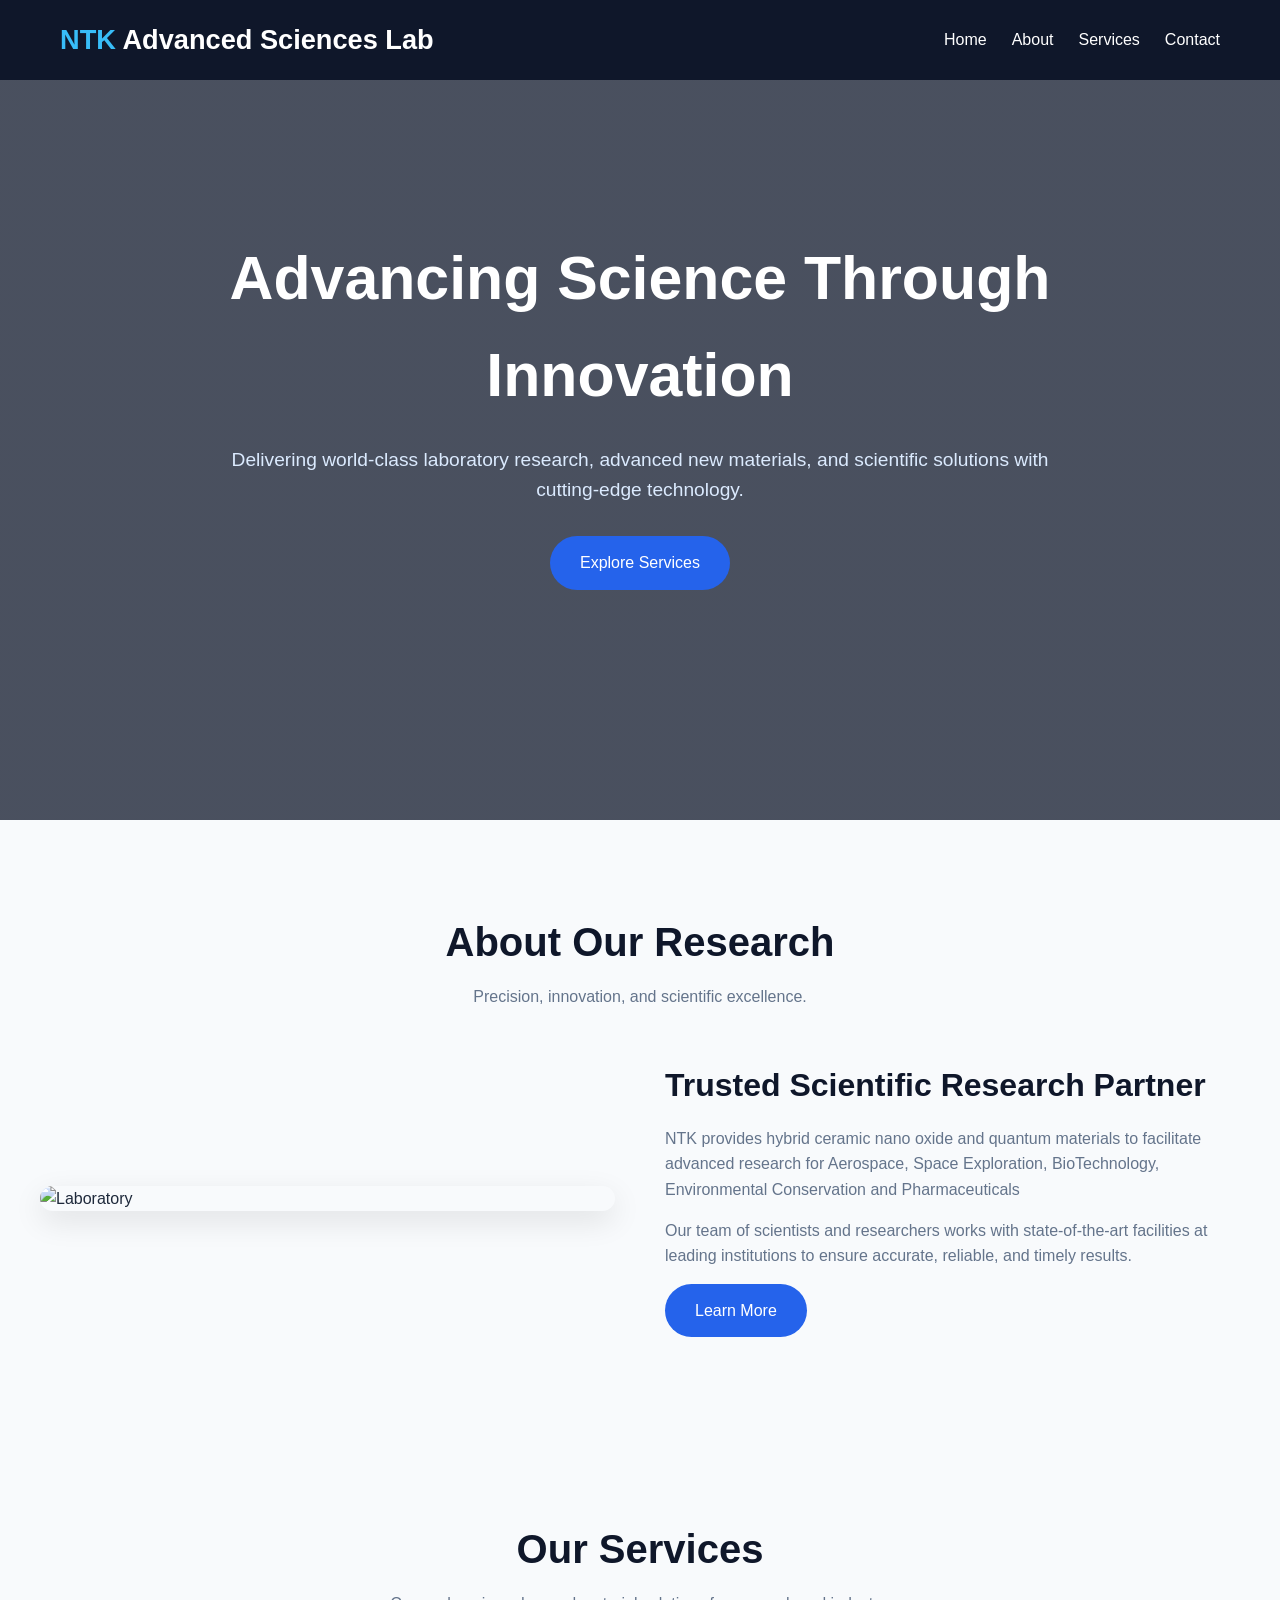
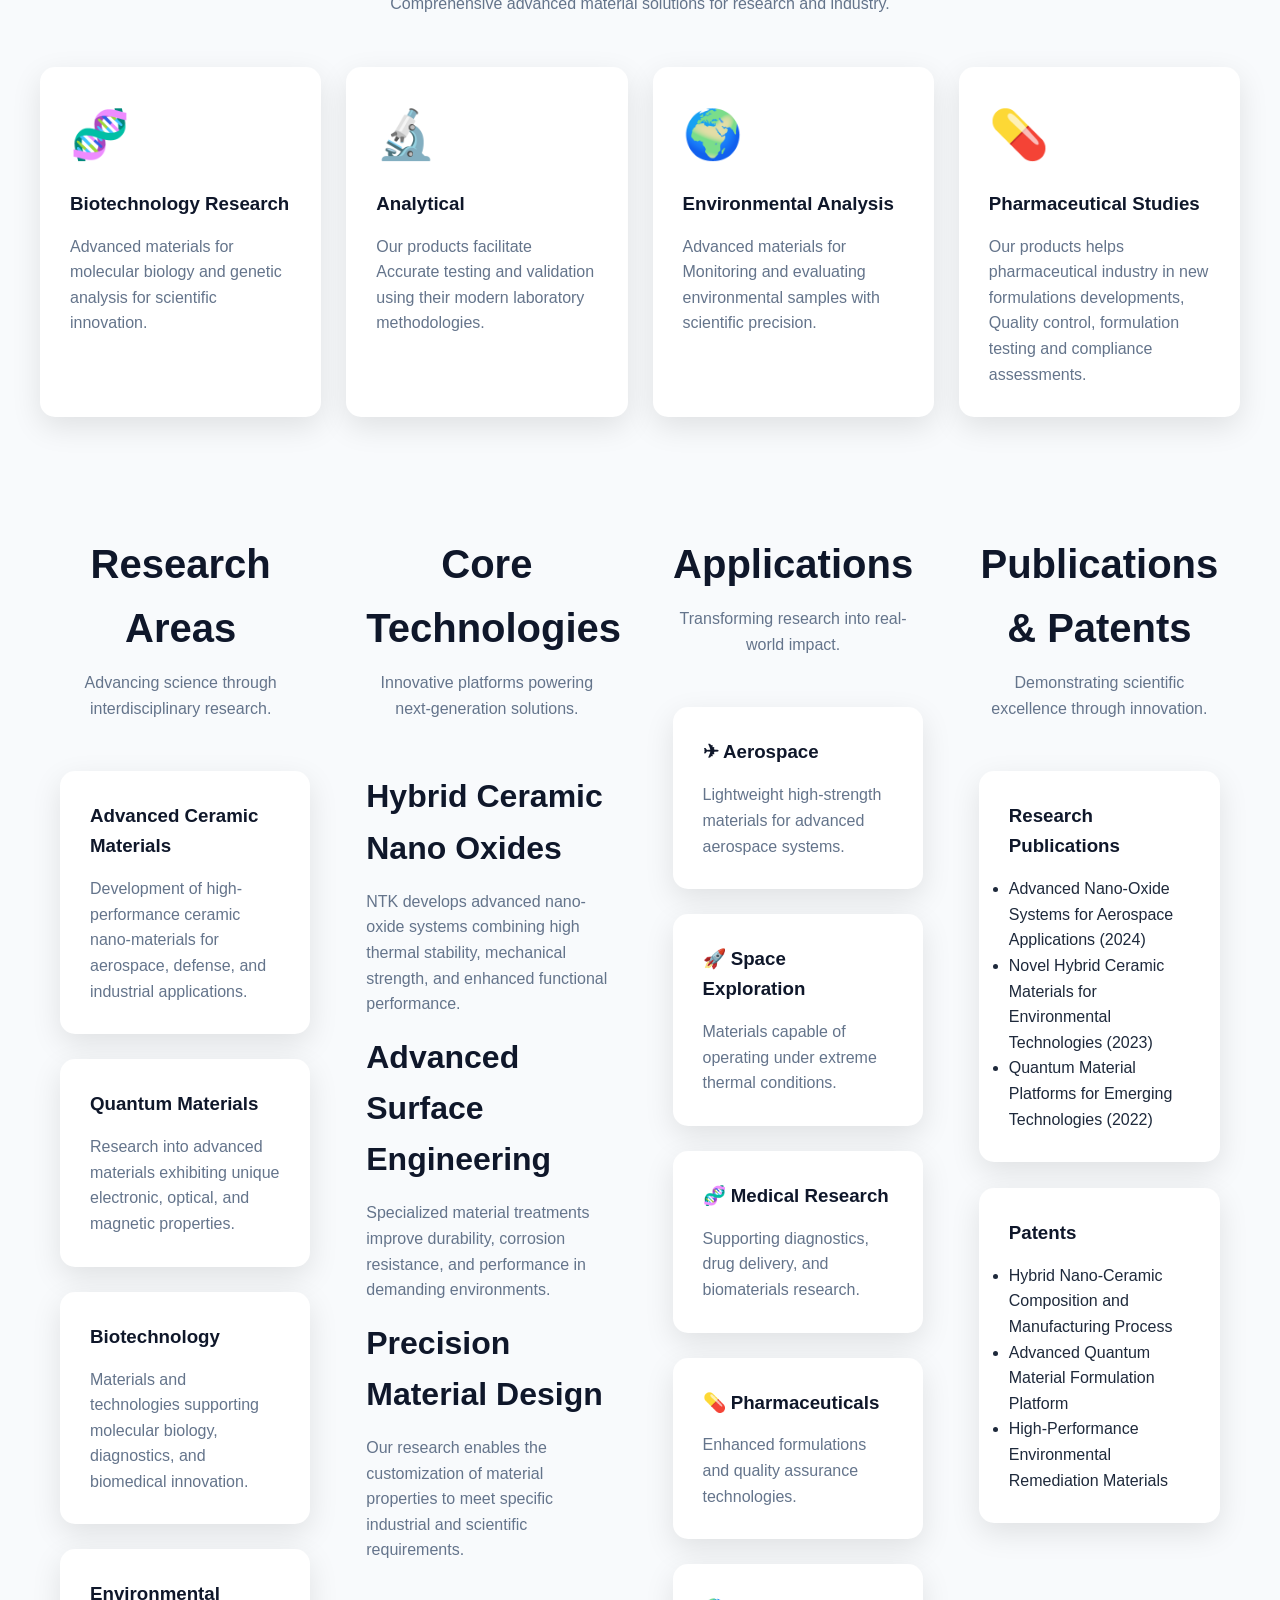
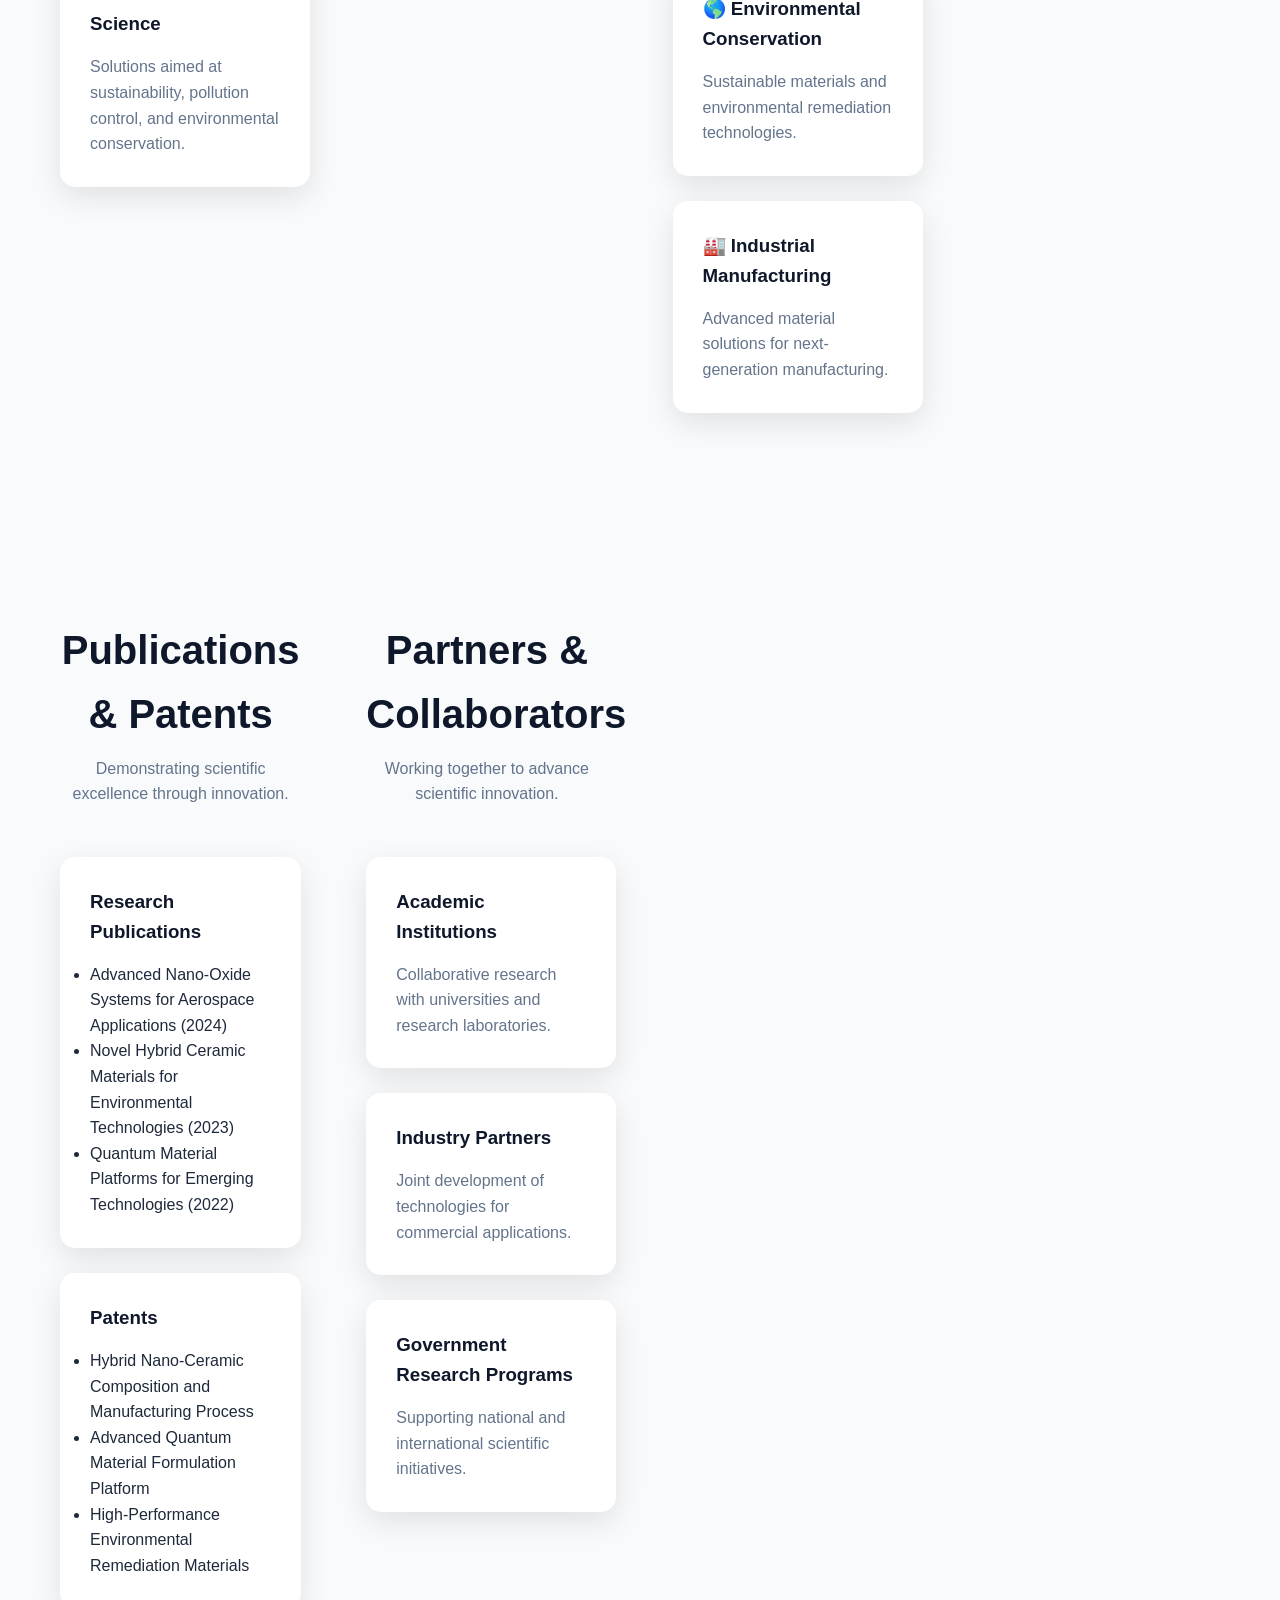
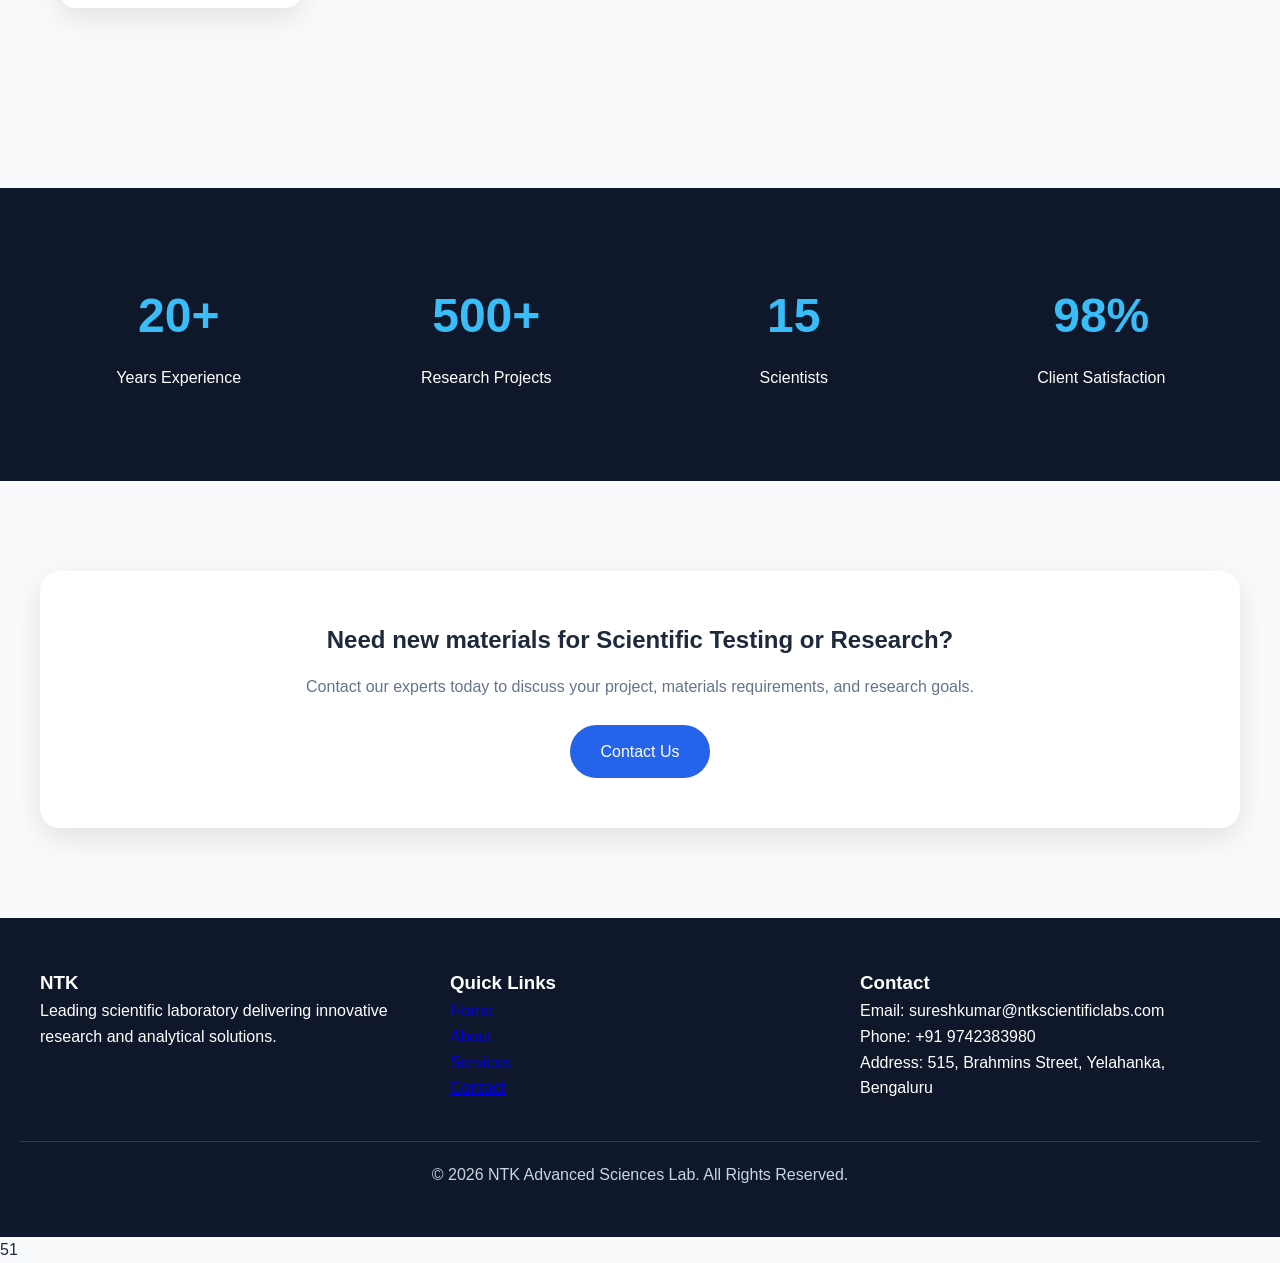
==== index.html @ b1dc6629 "Update index.html add new topics" ====
<!DOCTYPE html>
<html lang="en">
<head>
<meta charset="UTF-8">
<meta name="viewport" content="width=device-width, initial-scale=1.0">
<title>NTK Advanced Sciences Lab </title>

<style>
:root{
    --primary:#0f172a;
    --secondary:#2563eb;
    --accent:#38bdf8;
    --light:#f8fafc;
    --gray:#64748b;
    --white:#ffffff;
    --shadow:0 10px 30px rgba(0,0,0,0.1);
}

*{
    margin:0;
    padding:0;
    box-sizing:border-box;
    font-family:Segoe UI, Tahoma, Geneva, Verdana, sans-serif;
}

body{
    background:var(--light);
    color:#1e293b;
    line-height:1.6;
}

/* =========================
   HEADER
========================= */

.header{
    background:var(--primary);
    position:fixed;
    width:100%;
    top:0;
    z-index:1000;
}

.navbar{
    max-width:1200px;
    margin:auto;
    display:flex;
    justify-content:space-between;
    align-items:center;
    padding:18px 20px;
}

.logo{
    color:white;
    font-size:1.7rem;
    font-weight:bold;
}

.logo span{
    color:var(--accent);
}

.nav-links{
    display:flex;
    list-style:none;
    margin:0;
    padding:0;
}
    
.nav-links li{
    margin-left:25px;
}

.nav-links a{
    color:white;
    text-decoration:none;
    transition:0.3s;
}

.nav-links a:hover{
    color:var(--accent);
}

.menu-btn{
    display:none;
    color:white;
    font-size:1.8rem;
    cursor:pointer;
}


/* =========================
   HERO
========================= */
.hero{
    min-height:calc(100vh - 80px);
    background:
        linear-gradient(rgba(15,23,42,0.75),
        rgba(15,23,42,0.75)),
        url('https://images.unsplash.com/photo-1532187643603-ba119ca4109e?auto=format&fit=crop&w=1400&q=80');
    background-size:cover;
    background-position:center;
    display:flex;
    align-items:center;
    justify-content:center;
    text-align:center;
    color:white;
    padding:20px;
}
   
.hero-content{
    max-width:850px;
}

.hero h1{
    font-size:3.8rem;
    margin-bottom:20px;
}

.hero p{
    font-size:1.2rem;
    margin-bottom:30px;
    color:#dbeafe;
}

.btn{
    display:inline-block;
    background:var(--secondary);
    color:white;
    padding:14px 30px;
    border-radius:50px;
    text-decoration:none;
    transition:0.3s;
}

.btn:hover{
    background:var(--accent);
    transform:translateY(-2px);
}

/* =========================
   SECTIONS
========================= */
section{
    padding:90px 20px;
}

.container{
    max-width:1200px;
    margin:auto;
}

.section-title{
    text-align:center;
    margin-bottom:50px;
}

.section-title h2{
    font-size:2.5rem;
    color:var(--primary);
}

.section-title p{
    color:var(--gray);
    margin-top:10px;
}

    
/* =========================
   ABOUT
========================= */
.about{
    display:grid;
    grid-template-columns:1fr 1fr;
    gap:50px;
    align-items:center;
}

.about img{
    width:100%;
    border-radius:15px;
    box-shadow:var(--shadow);
}

.about-text h3{
    color:var(--primary);
    margin-bottom:15px;
    font-size:2rem;
}

.about-text p{
    color:var(--gray);
    margin-bottom:15px;
}

/* =========================
   SERVICES
========================= */
.services-grid{
    display:grid;
    grid-template-columns:repeat(auto-fit,minmax(250px,1fr));
    gap:25px;
}

.service-card{
    background:white;
    padding:30px;
    border-radius:15px;
    box-shadow:var(--shadow);
    transition:0.3s;
}

.service-card:hover{
    transform:translateY(-10px);
}

.service-icon{
    font-size:3rem;
    margin-bottom:15px;
}

.service-card h3{
    margin-bottom:15px;
    color:var(--primary);
}

.service-card p{
    color:var(--gray);
}

/* =========================
   STATS
========================= */
.stats{
    background:var(--primary);
    color:white;
}

.stats-grid{
    display:grid;
    grid-template-columns:repeat(auto-fit,minmax(220px,1fr));
    gap:30px;
    text-align:center;
}

.stat h3{
    font-size:3rem;
    color:var(--accent);
}

.stat p{
    margin-top:10px;
}

/* =========================
   CTA
========================= */
.cta{
    text-align:center;
}

.cta-box{
    background:white;
    padding:50px;
    border-radius:20px;
    box-shadow:var(--shadow);
}

.cta h2{
    margin-bottom:15px;
}

.cta p{
    color:var(--gray);
    margin-bottom:25px;
}

/* =========================
   FOOTER
========================= */
footer{
    background:var(--primary);
    color:white;
    padding:50px 20px;
}

.footer-grid{
    max-width:1200px;
    margin:auto;
    display:grid;
    grid-template-columns:repeat(auto-fit,minmax(250px,1fr));
    gap:30px;
}

.footer h3{
    margin-bottom:15px;
}

.footer p,
.footer a{
    color:#cbd5e1;
    text-decoration:none;
}

.footer a:hover{
    color:white;
}

.copyright{
    text-align:center;
    margin-top:40px;
    border-top:1px solid rgba(255,255,255,0.15);
    padding-top:20px;
    color:#cbd5e1;
}

/* =========================
   RESPONSIVE
========================= */
@media(max-width:768px){

    .hero h1{
        font-size:2.5rem;
    }

    .about{
        grid-template-columns:1fr;
    }

    .nav-links{
        position:absolute;
        top:75px;
        right:-100%;
        width:250px;
        background:var(--primary);
        flex-direction:column;
        padding:20px;
        transition:0.4s;
    }

    .nav-links.active{
        right:0;
    }

    .nav-links li{
        margin:15px 0;
    }

    .menu-btn{
        display:block;
    }
}
</style>
</head>
<body>

<!-- HEADER -->
<header class="header">
    <nav class="navbar">
        <div class="logo"><span>NTK </span>Advanced Sciences Lab</div>

        <ul class="nav-links" id="navLinks">
            <li><a href="#">Home</a></li>
            <li><a href="#about">About</a></li>
            <li><a href="#services">Services</a></li>
            <li><a href="#contact">Contact</a></li>
        </ul>
        <div class="menu-btn" onclick="toggleMenu()">
            ☰
        </div>
    </nav>
</header>

<!-- HERO -->
<section class="hero">
    <div class="hero-content">
        <h1>Advancing Science Through Innovation</h1>
        <!-- below image commented for overlap
        <img src="https://images.unsplash.com/photo-1576086213369-97a306d36557?auto=format&fit=crop&w=1000&q=80" alt="Laboratory"> -->
        <p>
            Delivering world-class laboratory research,
            advanced new materials, and scientific solutions with cutting-edge technology.
        </p>
        <a href="#services" class="btn">Explore Services</a>
    </div>
</section>

<!-- ABOUT -->
<section id="about">
    <div class="container">
        <div class="section-title">
            <h2>About Our Research </h2>
            <p>Precision, innovation, and scientific excellence.</p>
        </div>

        <div class="about">
           
            <img src="https://images.unsplash.com/photo-1576086213369-97a306d36557?auto=format&fit=crop&w=1000&q=80" alt="Laboratory">
            <div class="about-text">
                <h3>Trusted Scientific Research Partner</h3>

                <p>
                    NTK provides hybrid ceramic nano oxide and quantum materials to facilitate advanced research
                    for Aerospace, Space Exploration, BioTechnology, Environmental Conservation and Pharmaceuticals
                </p>

                <p>
                    Our team of scientists and researchers works with
                    state-of-the-art facilities at leading institutions to ensure accurate,
                    reliable, and timely results.
                </p>

                <a href="about.html" class="btn">Learn More</a>
            </div>
        </div>
    </div>
</section>

<!-- SERVICES -->
<section id="services">
    <div class="container">

        <div class="section-title">
            <h2>Our Services</h2>
            <p>Comprehensive advanced material solutions for research and industry.</p>
        </div>

        <div class="services-grid">

            <div class="service-card">
                <div class="service-icon">🧬</div>
                <h3>Biotechnology Research</h3>
                <p>
                    Advanced materials for molecular biology and genetic analysis
                    for scientific innovation.
                </p>
            </div>

            <div class="service-card">
                <div class="service-icon">🔬</div>
                <h3>Analytical </h3>
                <p>
                    Our products facilitate Accurate testing and validation using
                    their modern laboratory methodologies.
                </p>
            </div>

            <div class="service-card">
                <div class="service-icon">🌍</div>
                <h3>Environmental Analysis</h3>
                <p>
                    Advanced materials for Monitoring and evaluating environmental
                    samples with scientific precision.
                </p>
            </div>

            <div class="service-card">
                <div class="service-icon">💊</div>
                <h3>Pharmaceutical Studies</h3>
                <p>
                    Our products helps pharmaceutical industry in new formulations developments, 
                    Quality control, formulation testing and compliance assessments.
                </p>
            </div>
<!-- code added below -->
<section id="research">

<div class="container">

<div class="section-title">
<h2>Research Areas</h2>
<p>Advancing science through interdisciplinary research.</p>
</div>

<div class="services-grid">

<div class="service-card">
<h3>Advanced Ceramic Materials</h3>
<p>
Development of high-performance ceramic nano-materials
for aerospace, defense, and industrial applications.
</p>
</div>

<div class="service-card">
<h3>Quantum Materials</h3>
<p>
Research into advanced materials exhibiting unique
electronic, optical, and magnetic properties.
</p>
</div>

<div class="service-card">
<h3>Biotechnology</h3>
<p>
Materials and technologies supporting molecular
biology, diagnostics, and biomedical innovation.
</p>
</div>

<div class="service-card">
<h3>Environmental Science</h3>
<p>
Solutions aimed at sustainability, pollution
control, and environmental conservation.
</p>
</div>

</div>

</div>
</section>

          
          <section id="technology">

<div class="container">

<div class="section-title">
<h2>Core Technologies</h2>
<p>Innovative platforms powering next-generation solutions.</p>
</div>

<div class="about-text">

<h3>Hybrid Ceramic Nano Oxides</h3>

<p>
NTK develops advanced nano-oxide systems combining
high thermal stability, mechanical strength,
and enhanced functional performance.
</p>

<h3>Advanced Surface Engineering</h3>

<p>
Specialized material treatments improve
durability, corrosion resistance, and
performance in demanding environments.
</p>

<h3>Precision Material Design</h3>

<p>
Our research enables the customization of
material properties to meet specific
industrial and scientific requirements.
</p>

</div>

</div>
</section>
<section id="applications">

<div class="container">

<div class="section-title">
<h2>Applications</h2>
<p>Transforming research into real-world impact.</p>
</div>

<div class="services-grid">

<div class="service-card">
<h3>✈ Aerospace</h3>
<p>
Lightweight high-strength materials
for advanced aerospace systems.
</p>
</div>

<div class="service-card">
<h3>🚀 Space Exploration</h3>
<p>
Materials capable of operating
under extreme thermal conditions.
</p>
</div>

<div class="service-card">
<h3>🧬 Medical Research</h3>
<p>
Supporting diagnostics,
drug delivery, and biomaterials research.
</p>
</div>

<div class="service-card">
<h3>💊 Pharmaceuticals</h3>
<p>
Enhanced formulations and
quality assurance technologies.
</p>
</div>

<div class="service-card">
<h3>🌎 Environmental Conservation</h3>
<p>
Sustainable materials and
environmental remediation technologies.
</p>
</div>

<div class="service-card">
<h3>🏭 Industrial Manufacturing</h3>
<p>
Advanced material solutions
for next-generation manufacturing.
</p>
</div>

</div>

</div>
</section>
  <section id="publications">

<div class="container">

<div class="section-title">
<h2>Publications & Patents</h2>
<p>Demonstrating scientific excellence through innovation.</p>
</div>

<div class="service-card">

<h3>Research Publications</h3>

<ul>
<li>Advanced Nano-Oxide Systems for Aerospace Applications (2024)</li>
<li>Novel Hybrid Ceramic Materials for Environmental Technologies (2023)</li>
<li>Quantum Material Platforms for Emerging Technologies (2022)</li>
</ul>

</div>

<br>

<div class="service-card">

<h3>Patents</h3>

<ul>
<li>Hybrid Nano-Ceramic Composition and Manufacturing Process</li>
<li>Advanced Quantum Material Formulation Platform</li>
<li>High-Performance Environmental Remediation Materials</li>
</ul>

</div>

</div>

</section>  

            <section id="publications">

<div class="container">

<div class="section-title">
<h2>Publications & Patents</h2>
<p>Demonstrating scientific excellence through innovation.</p>
</div>

<div class="service-card">

<h3>Research Publications</h3>

<ul>
<li>Advanced Nano-Oxide Systems for Aerospace Applications (2024)</li>
<li>Novel Hybrid Ceramic Materials for Environmental Technologies (2023)</li>
<li>Quantum Material Platforms for Emerging Technologies (2022)</li>
</ul>

</div>

<br>

<div class="service-card">

<h3>Patents</h3>

<ul>
<li>Hybrid Nano-Ceramic Composition and Manufacturing Process</li>
<li>Advanced Quantum Material Formulation Platform</li>
<li>High-Performance Environmental Remediation Materials</li>
</ul>

</div>

</div>

</section>

 <section id="partners">

<div class="container">

<div class="section-title">
<h2>Partners & Collaborators</h2>
<p>Working together to advance scientific innovation.</p>
</div>

<div class="services-grid">

<div class="service-card">
<h3>Academic Institutions</h3>
<p>
Collaborative research with universities
and research laboratories.
</p>
</div>

<div class="service-card">
<h3>Industry Partners</h3>
<p>
Joint development of technologies
for commercial applications.
</p>
</div>

<div class="service-card">
<h3>Government Research Programs</h3>
<p>
Supporting national and international
scientific initiatives.
</p>
</div>

</div>

</div>
</section>           
            <!-- code added above -->
        </div>
    </div>
</section>

<!-- STATS -->
<section class="stats">
    <div class="container">
        <div class="stats-grid">

            <div class="stat">
                <h3>20+</h3>
                <p>Years Experience</p>
            </div>

            <div class="stat">
                <h3>500+</h3>
                <p>Research Projects</p>
            </div>

            <div class="stat">
                <h3>15</h3>
                <p>Scientists</p>
            </div>

            <div class="stat">
                <h3>98%</h3>
                <p>Client Satisfaction</p>
            </div>

        </div>
    </div>
</section>

<!-- CONTACT CTA -->
<section id="contact" class="cta">
    <div class="container">
        <div class="cta-box">
            <h2>Need new materials for Scientific Testing or Research?</h2>

            <p>
                Contact our experts today to discuss your project,
                materials requirements, and research goals.
            </p>

            <a href="mailto:sureshkumar@ntkscientificlabs.com" class="btn">
                Contact Us
            </a>
        </div>
    </div>
</section>

<!-- FOOTER -->
<footer>
    <div class="footer-grid">

        <div>
            <h3>NTK</h3>
            <p>
                Leading scientific laboratory delivering
                innovative research and analytical solutions.
            </p>
        </div>

        <div>
            <h3>Quick Links</h3>
            <p><a href="#">Home</a></p>
            <p><a href="#about">About</a></p>
            <p><a href="#services">Services</a></p>
            <p><a href="#contact">Contact</a></p>
        </div>

        <div>
            <h3>Contact</h3>
            <p>Email: sureshkumar@ntkscientificlabs.com</p>
            <p>Phone: +91 9742383980</p>
            <p>Address: 515, Brahmins Street, Yelahanka, Bengaluru</p>
        </div>

    </div>

    <div class="copyright">
        © 2026 NTK Advanced Sciences Lab. All Rights Reserved.
    </div>
</footer>

<script>
function toggleMenu() {
    document.getElementById("navLinks").classList.toggle("active");
}

});
</script>

</body>
</html>

51
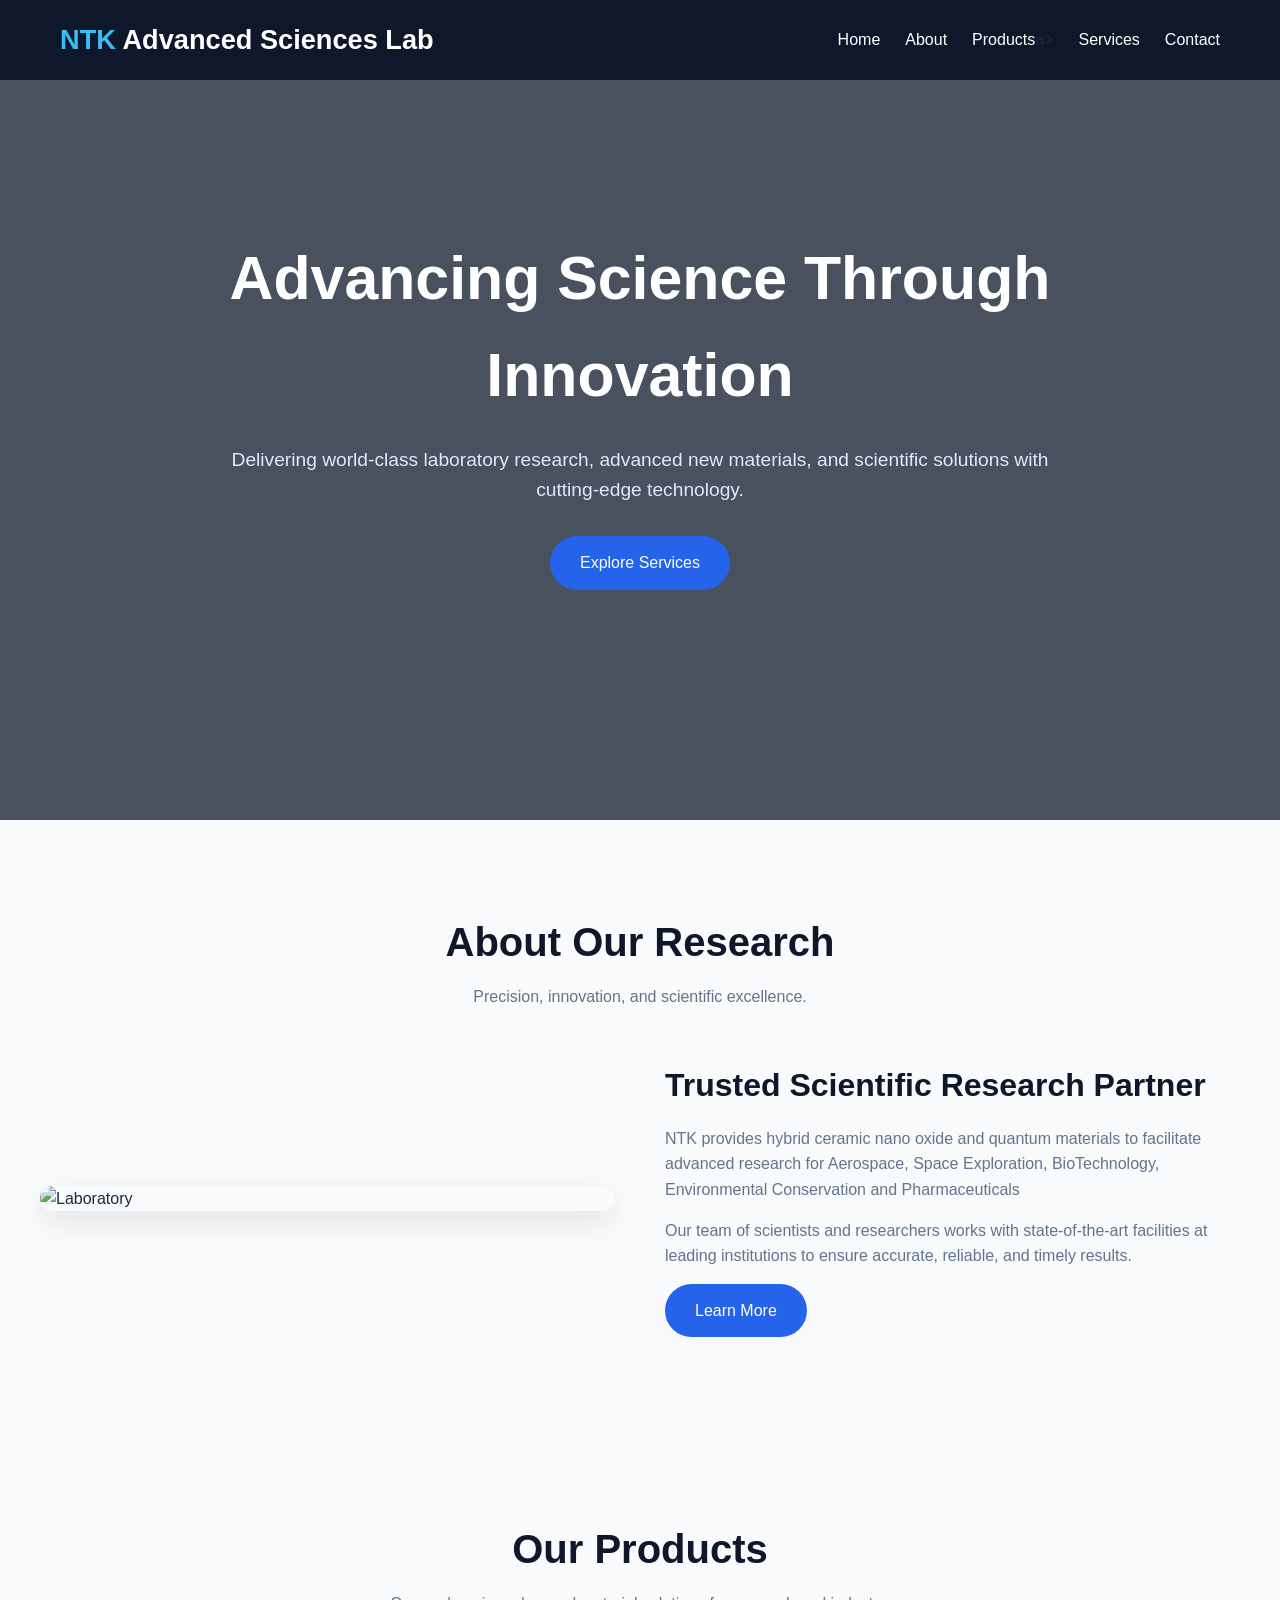
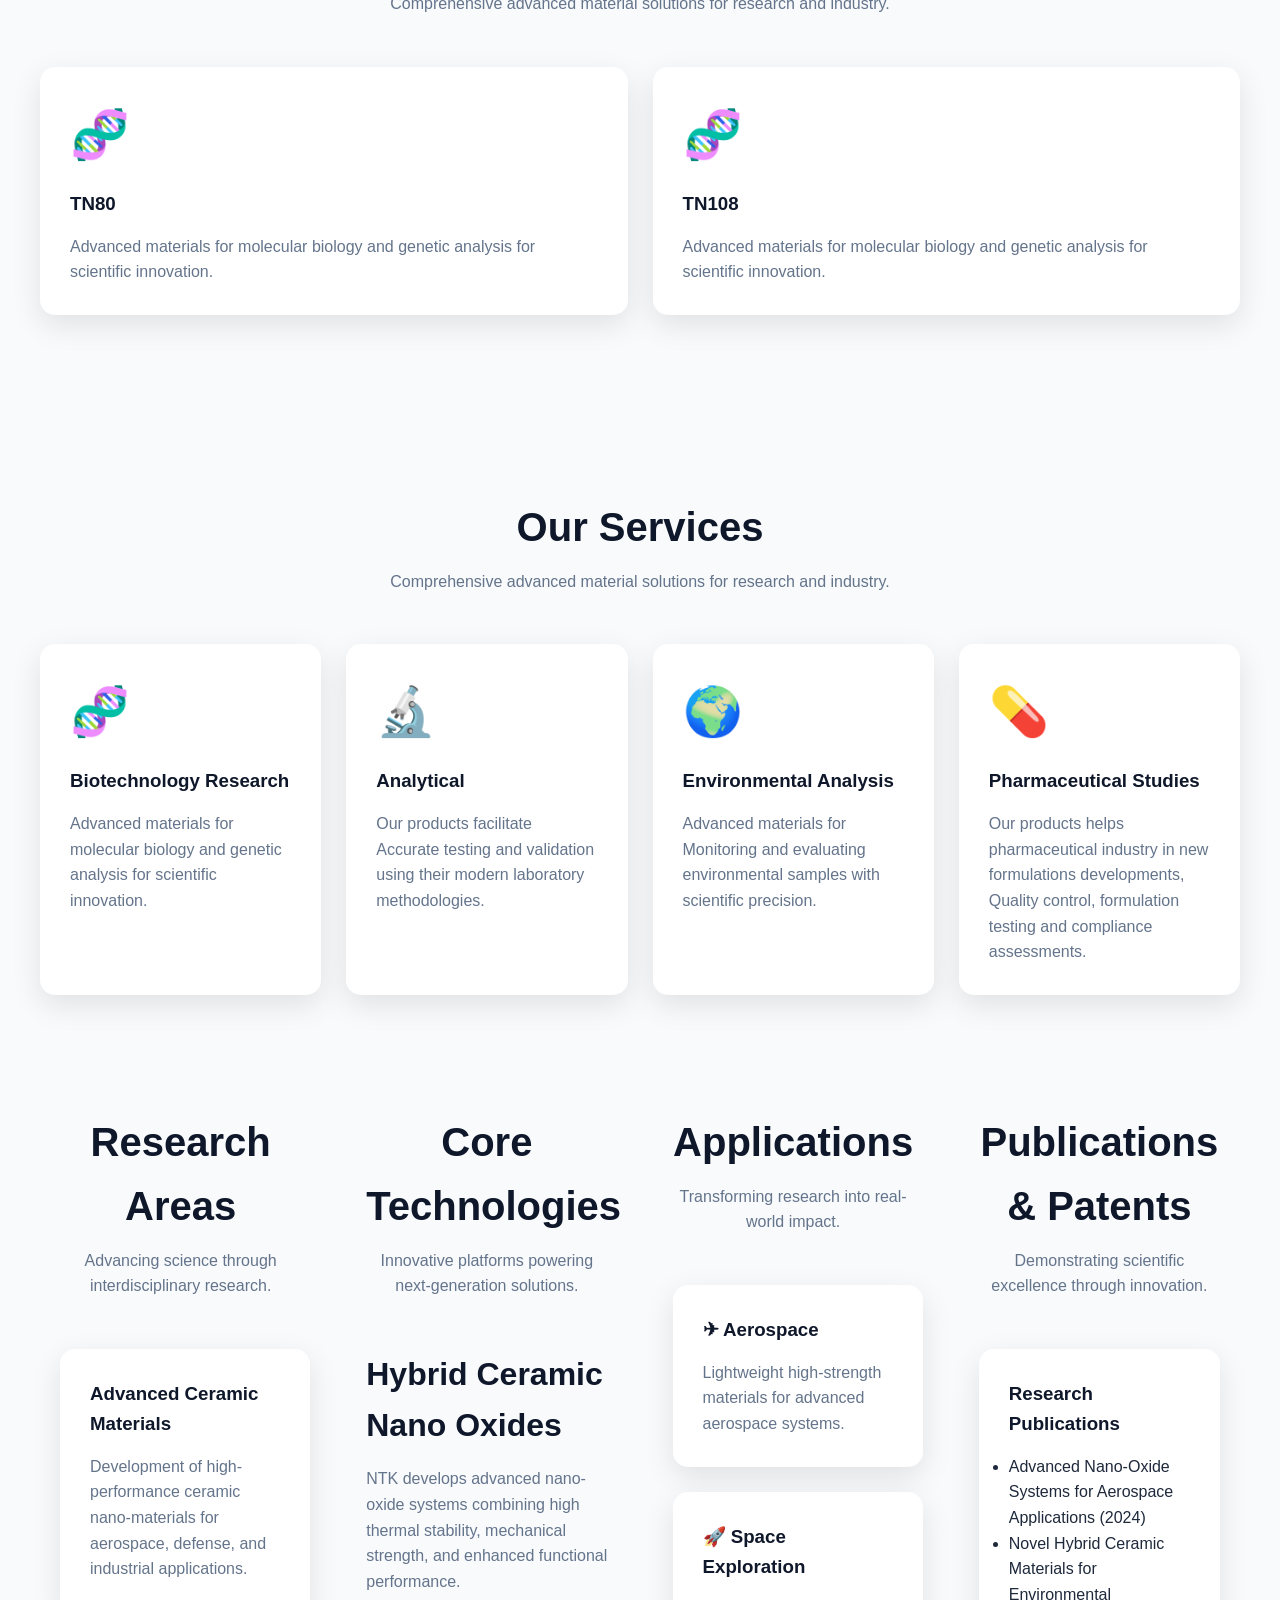
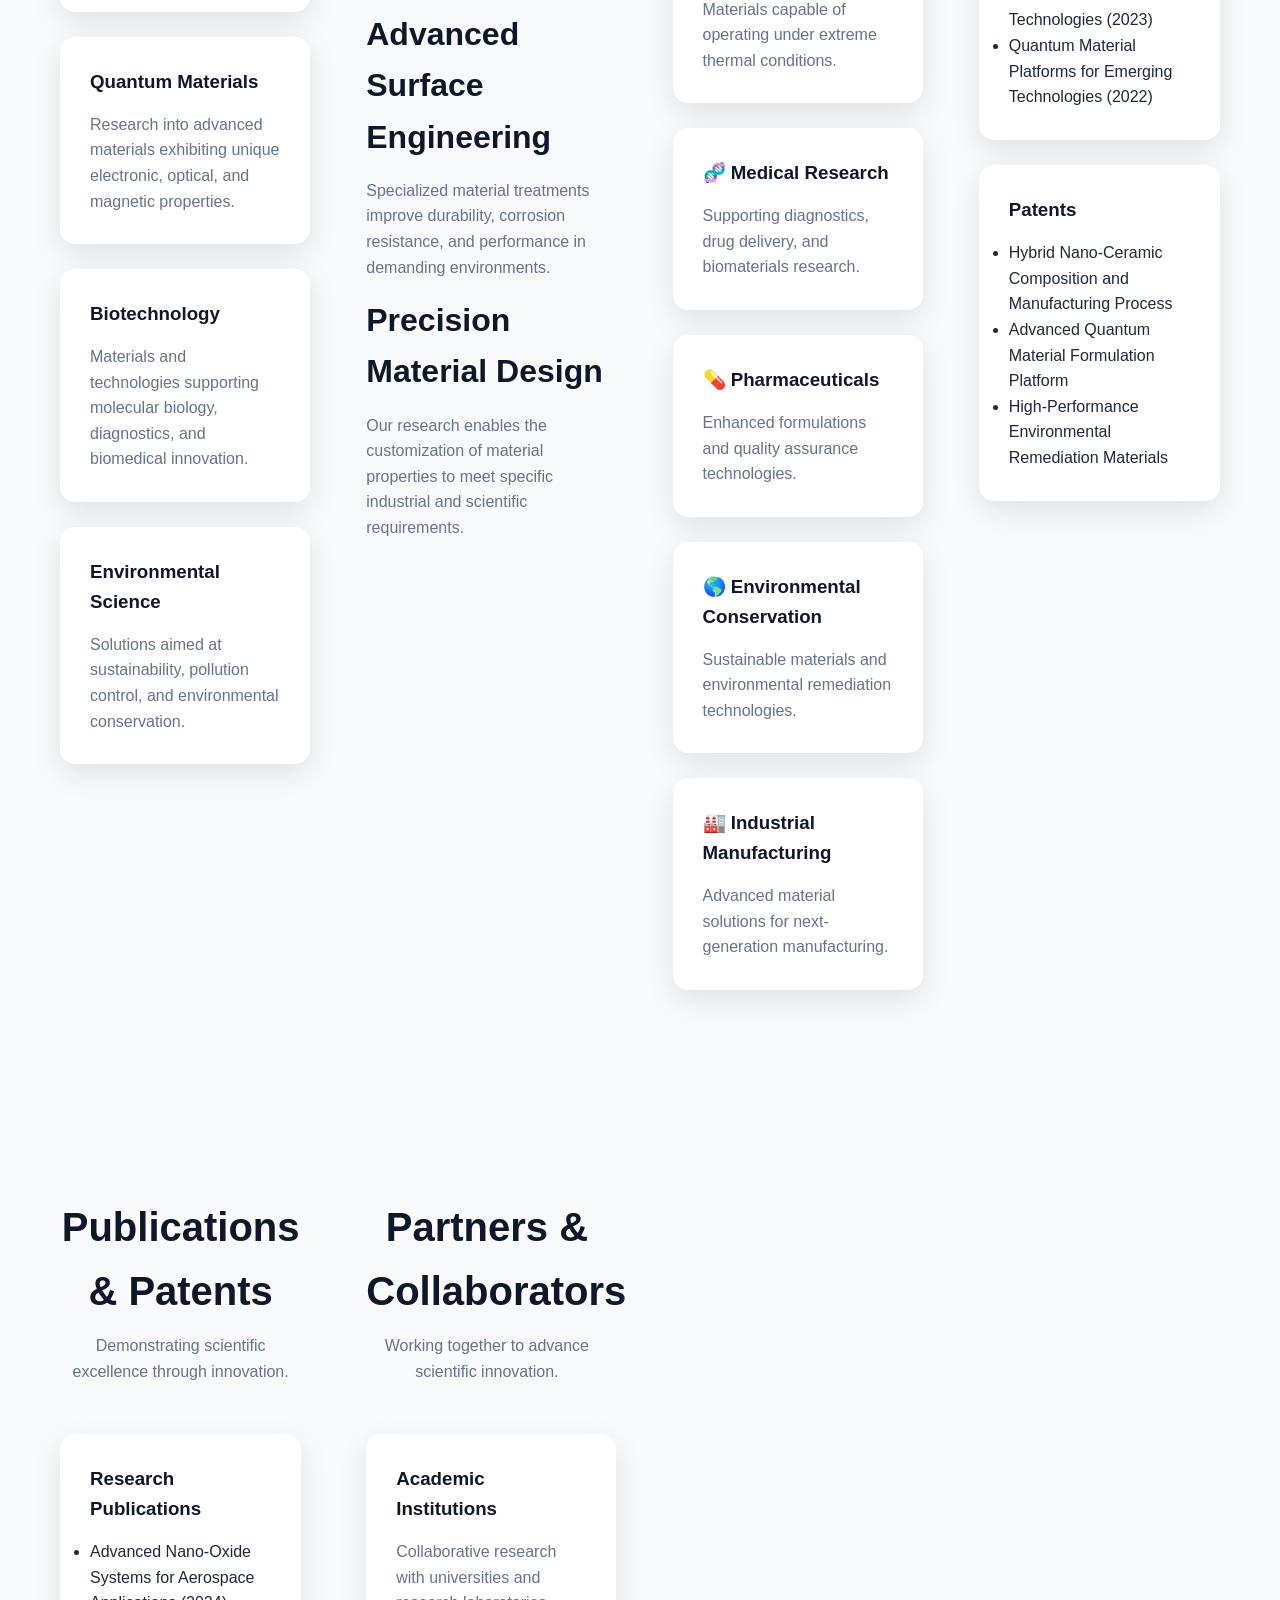
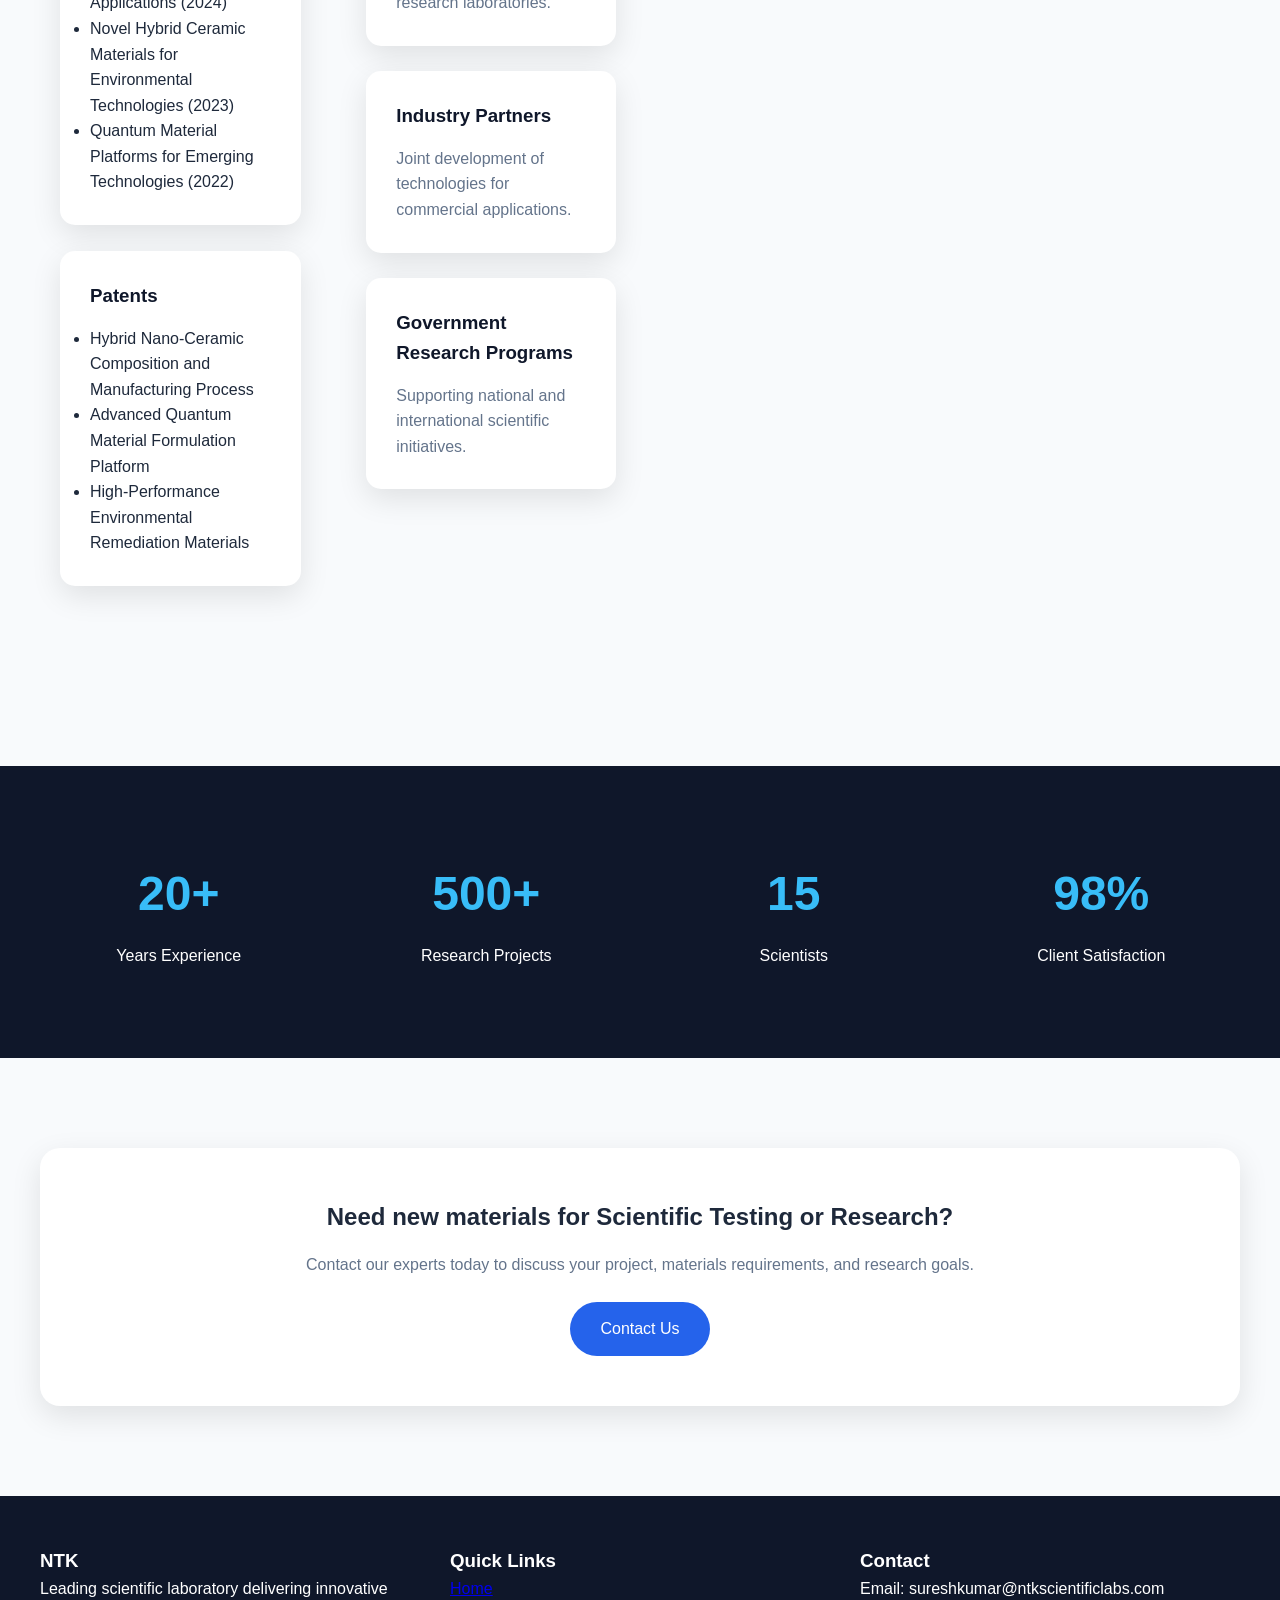
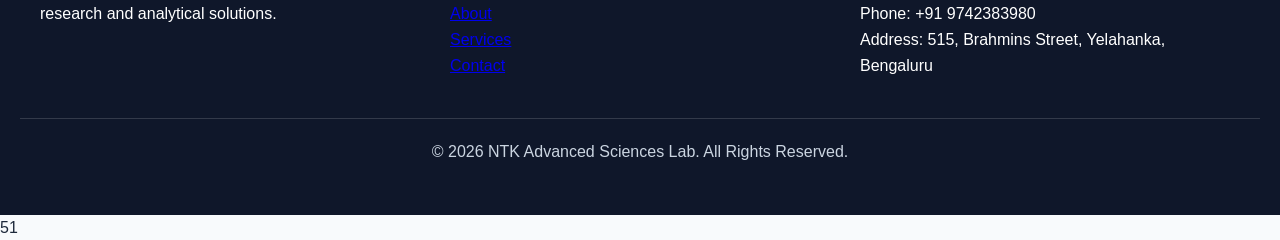
==== commit cada4fe1: "Update index.html add products" ====
--- a/index.html
+++ b/index.html
@@ -362,6 +362,7 @@
         <ul class="nav-links" id="navLinks">
             <li><a href="#">Home</a></li>
             <li><a href="#about">About</a></li>
+            <li><a href="#products">Products</a>a></li>
             <li><a href="#services">Services</a></li>
             <li><a href="#contact">Contact</a></li>
         </ul>
@@ -415,7 +416,36 @@
         </div>
     </div>
 </section>
-
+<!-- PRODUCTS -->
+<section id="products">
+    <div class="container">
+
+        <div class="section-title">
+            <h2>Our Products</h2>
+            <p>Comprehensive advanced material solutions for research and industry.</p>
+        </div>
+
+        <div class="services-grid">
+
+            <div class="service-card">
+                <div class="service-icon">🧬</div>
+                <h3>TN80</h3>
+                <p>
+                    Advanced materials for molecular biology and genetic analysis
+                    for scientific innovation.
+                </p>
+            </div>
+<div class="service-card">
+                <div class="service-icon">🧬</div>
+                <h3>TN108</h3>
+                <p>
+                    Advanced materials for molecular biology and genetic analysis
+                    for scientific innovation.
+                </p>
+            </div>
+</div>
+</section>
+    
 <!-- SERVICES -->
 <section id="services">
     <div class="container">
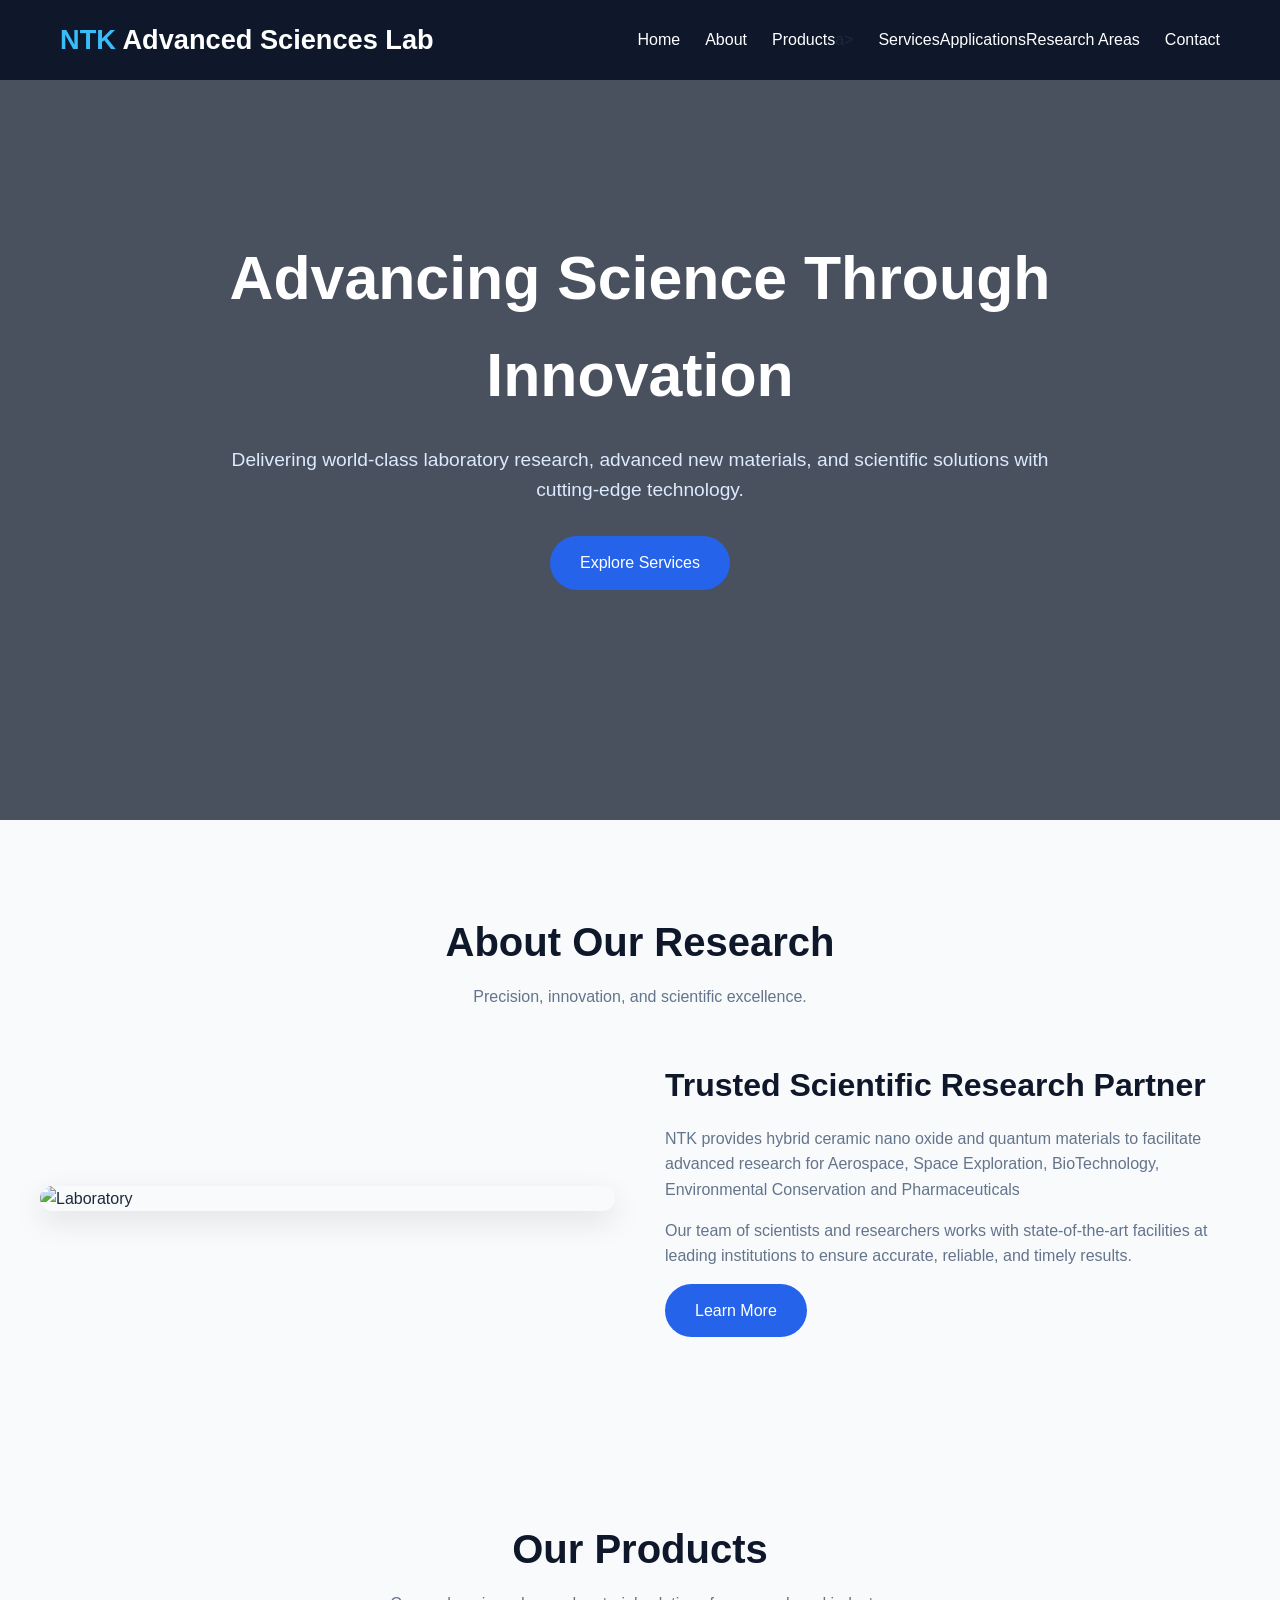
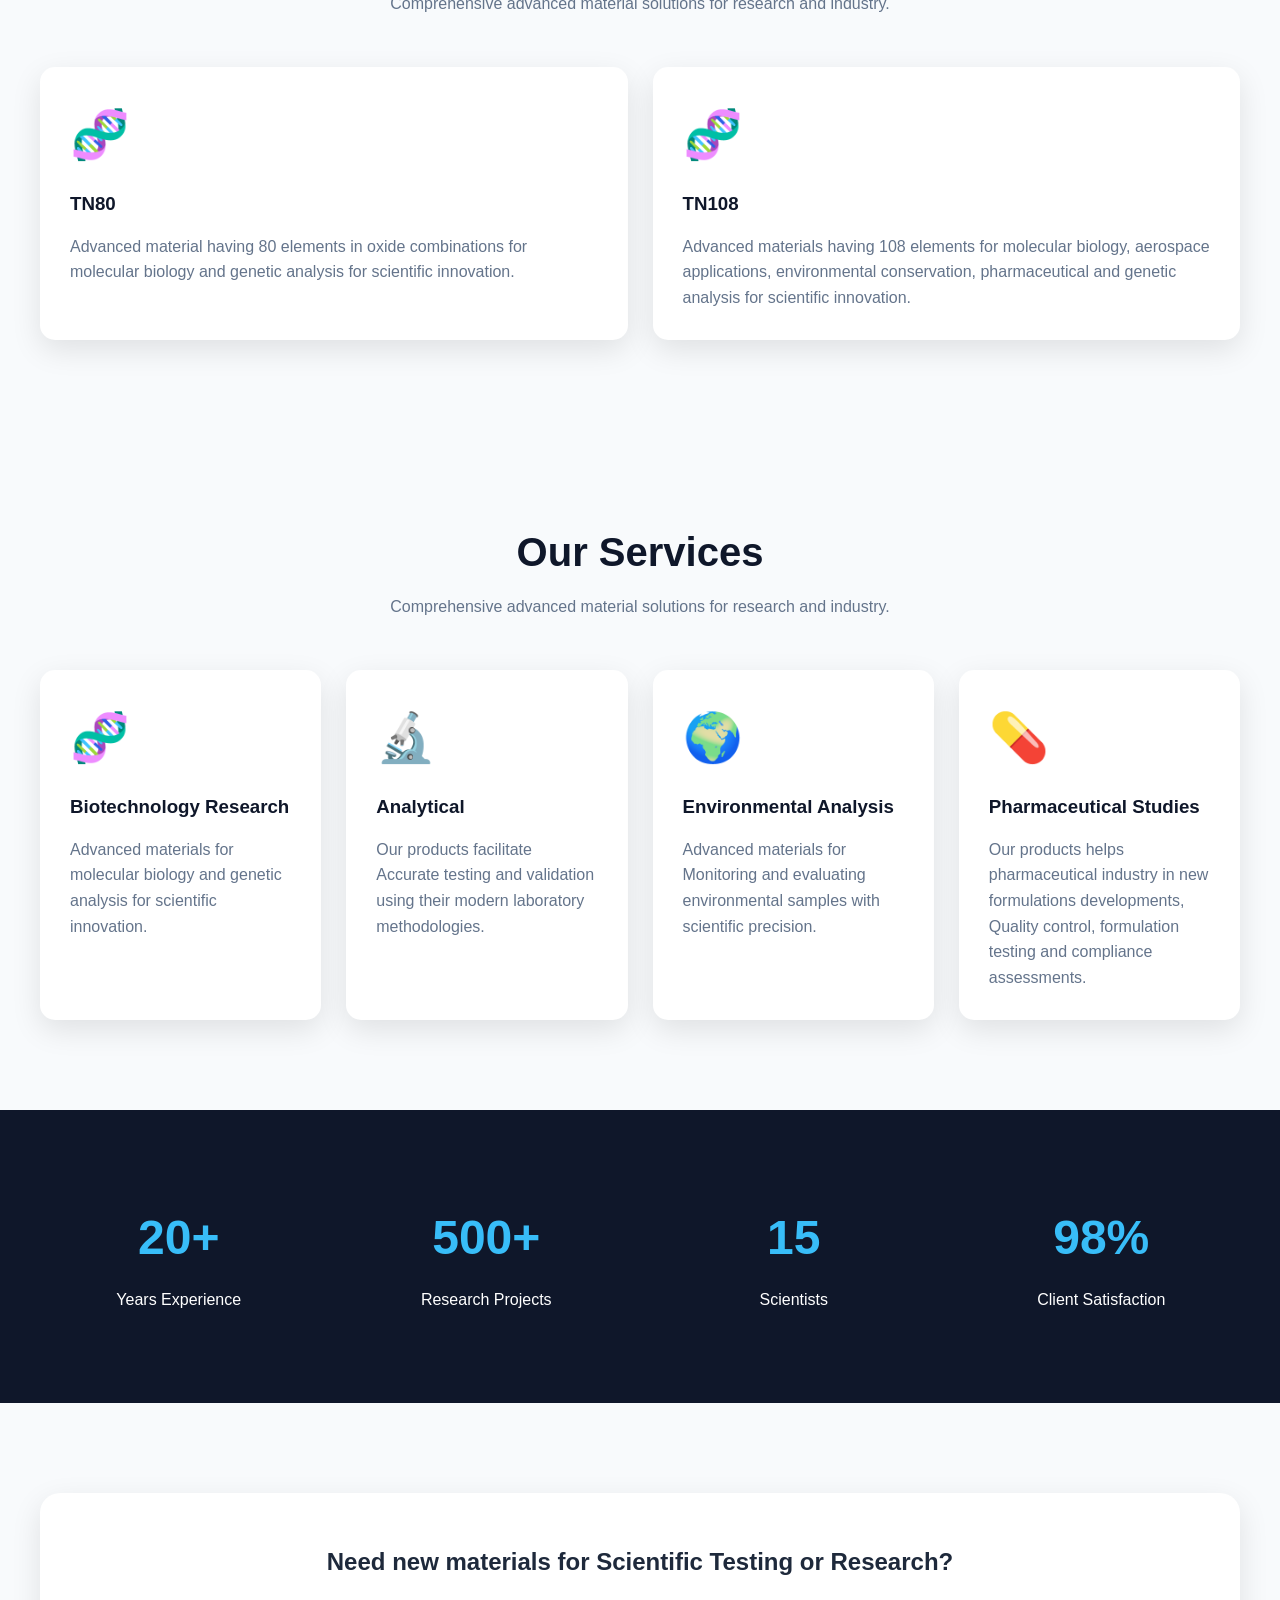
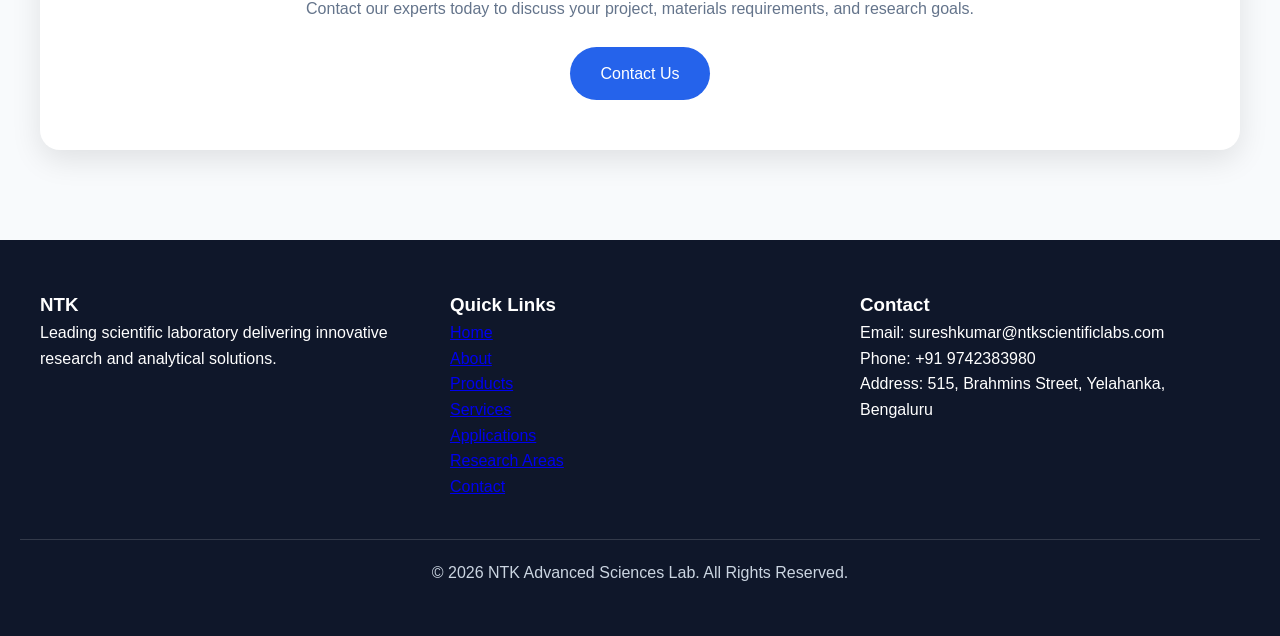
==== commit c3f48493: "Update index.html" ====
--- a/index.html
+++ b/index.html
@@ -364,6 +364,8 @@
             <li><a href="#about">About</a></li>
             <li><a href="#products">Products</a>a></li>
             <li><a href="#services">Services</a></li>
+	    <p><a href=“#applications”>Applications</a></p>
+           <p><a href=“#focus”>Research Areas</a></p>
             <li><a href="#contact">Contact</a></li>
         </ul>
         <div class="menu-btn" onclick="toggleMenu()">
@@ -416,6 +418,7 @@
         </div>
     </div>
 </section>
+
 <!-- PRODUCTS -->
 <section id="products">
     <div class="container">
@@ -431,7 +434,7 @@
                 <div class="service-icon">🧬</div>
                 <h3>TN80</h3>
                 <p>
-                    Advanced materials for molecular biology and genetic analysis
+                    Advanced material having 80 elements in oxide combinations for molecular biology and genetic analysis
                     for scientific innovation.
                 </p>
             </div>
@@ -439,8 +442,8 @@
                 <div class="service-icon">🧬</div>
                 <h3>TN108</h3>
                 <p>
-                    Advanced materials for molecular biology and genetic analysis
-                    for scientific innovation.
+                    Advanced materials having 108 elements for molecular biology, aerospace applications, 
+		    environmental conservation, pharmaceutical and genetic analysis for scientific innovation.
                 </p>
             </div>
 </div>
@@ -492,7 +495,9 @@
                     Quality control, formulation testing and compliance assessments.
                 </p>
             </div>
-<!-- code added below -->
+<!-- code added below —>
+
+
 <section id="research">
 
 <div class="container">
@@ -542,7 +547,7 @@
 </section>
 
           
-          <section id="technology">
+<section id="technology">
 
 <div class="container">
 
@@ -829,7 +834,10 @@
             <h3>Quick Links</h3>
             <p><a href="#">Home</a></p>
             <p><a href="#about">About</a></p>
-            <p><a href="#services">Services</a></p>
+            <p><a href=“#products”>Products</a></p>
+           <p><a href="#services">Services</a></p>
+	    <p><a href=“#applications”>Applications</a></p>
+           <p><a href=“#focus”>Research Areas</a></p>
             <p><a href="#contact">Contact</a></p>
         </div>
 
@@ -857,5 +865,3 @@
 
 </body>
 </html>
-
-51
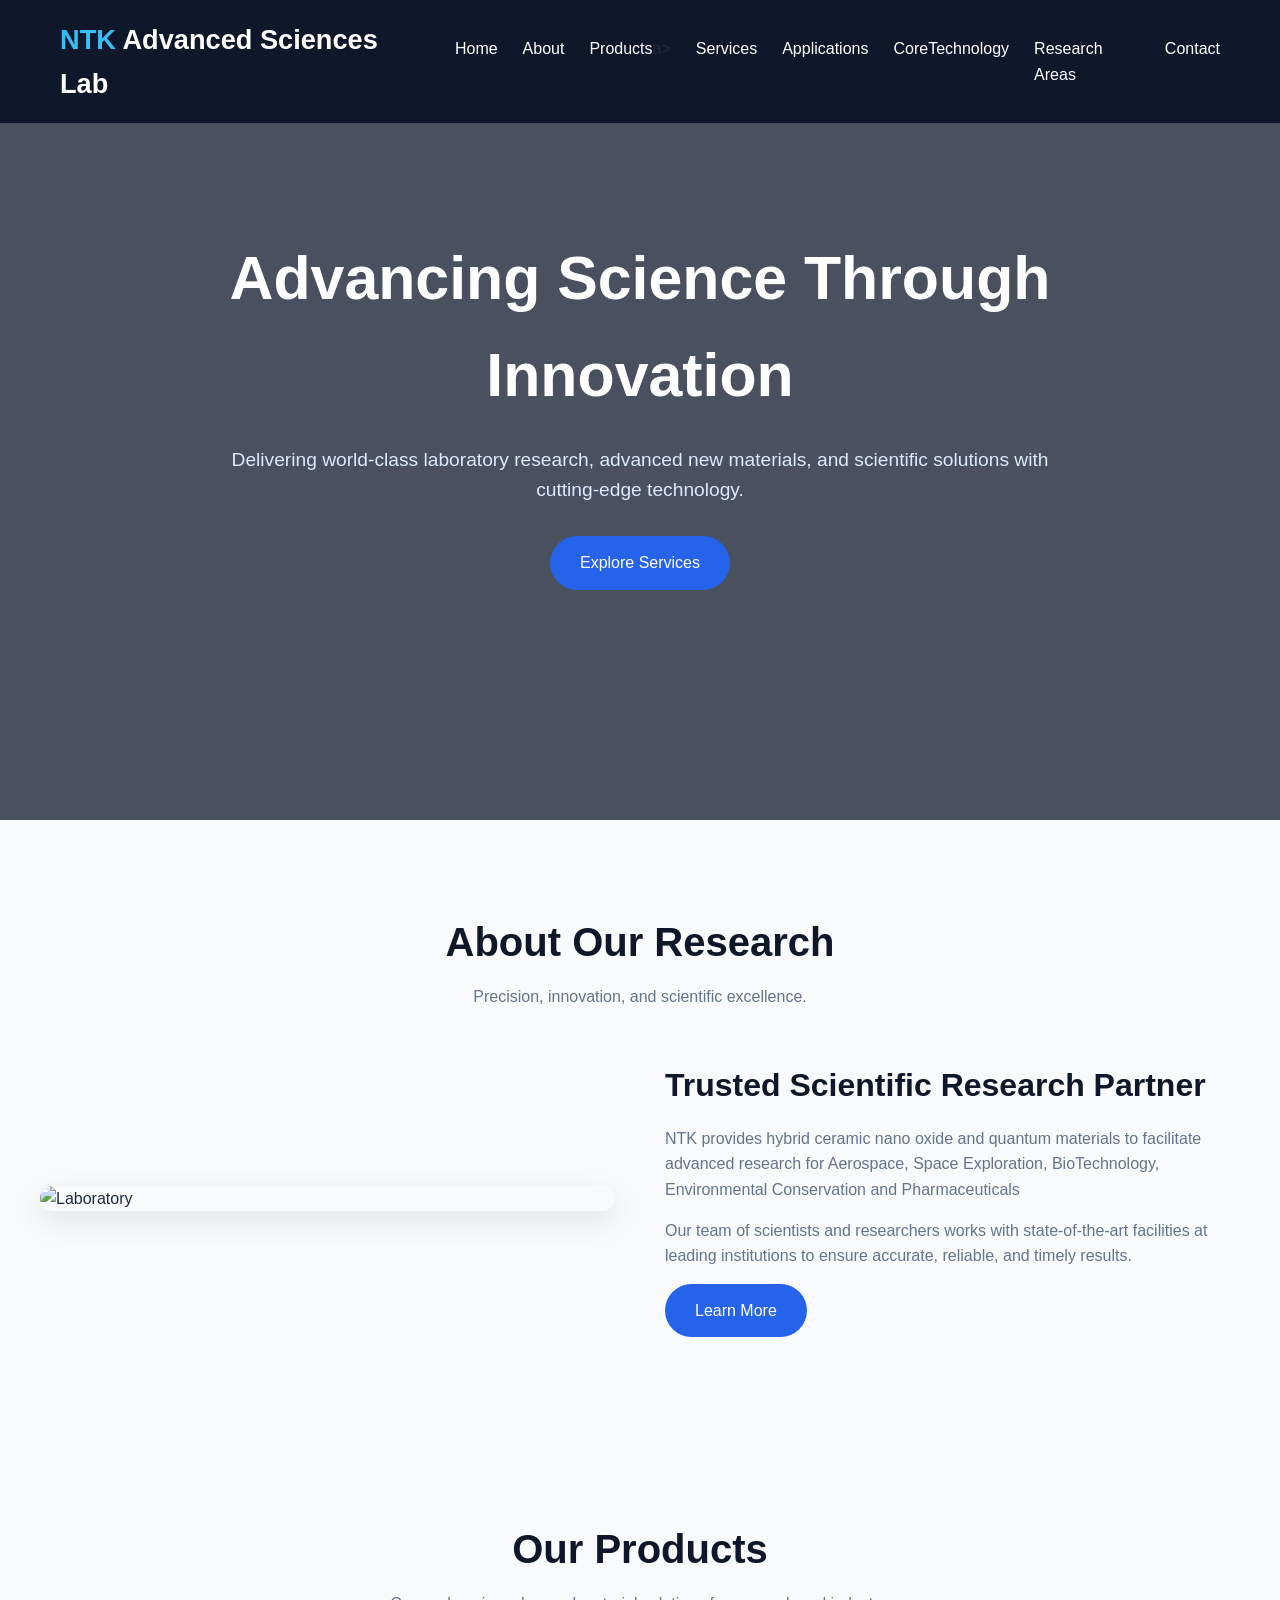
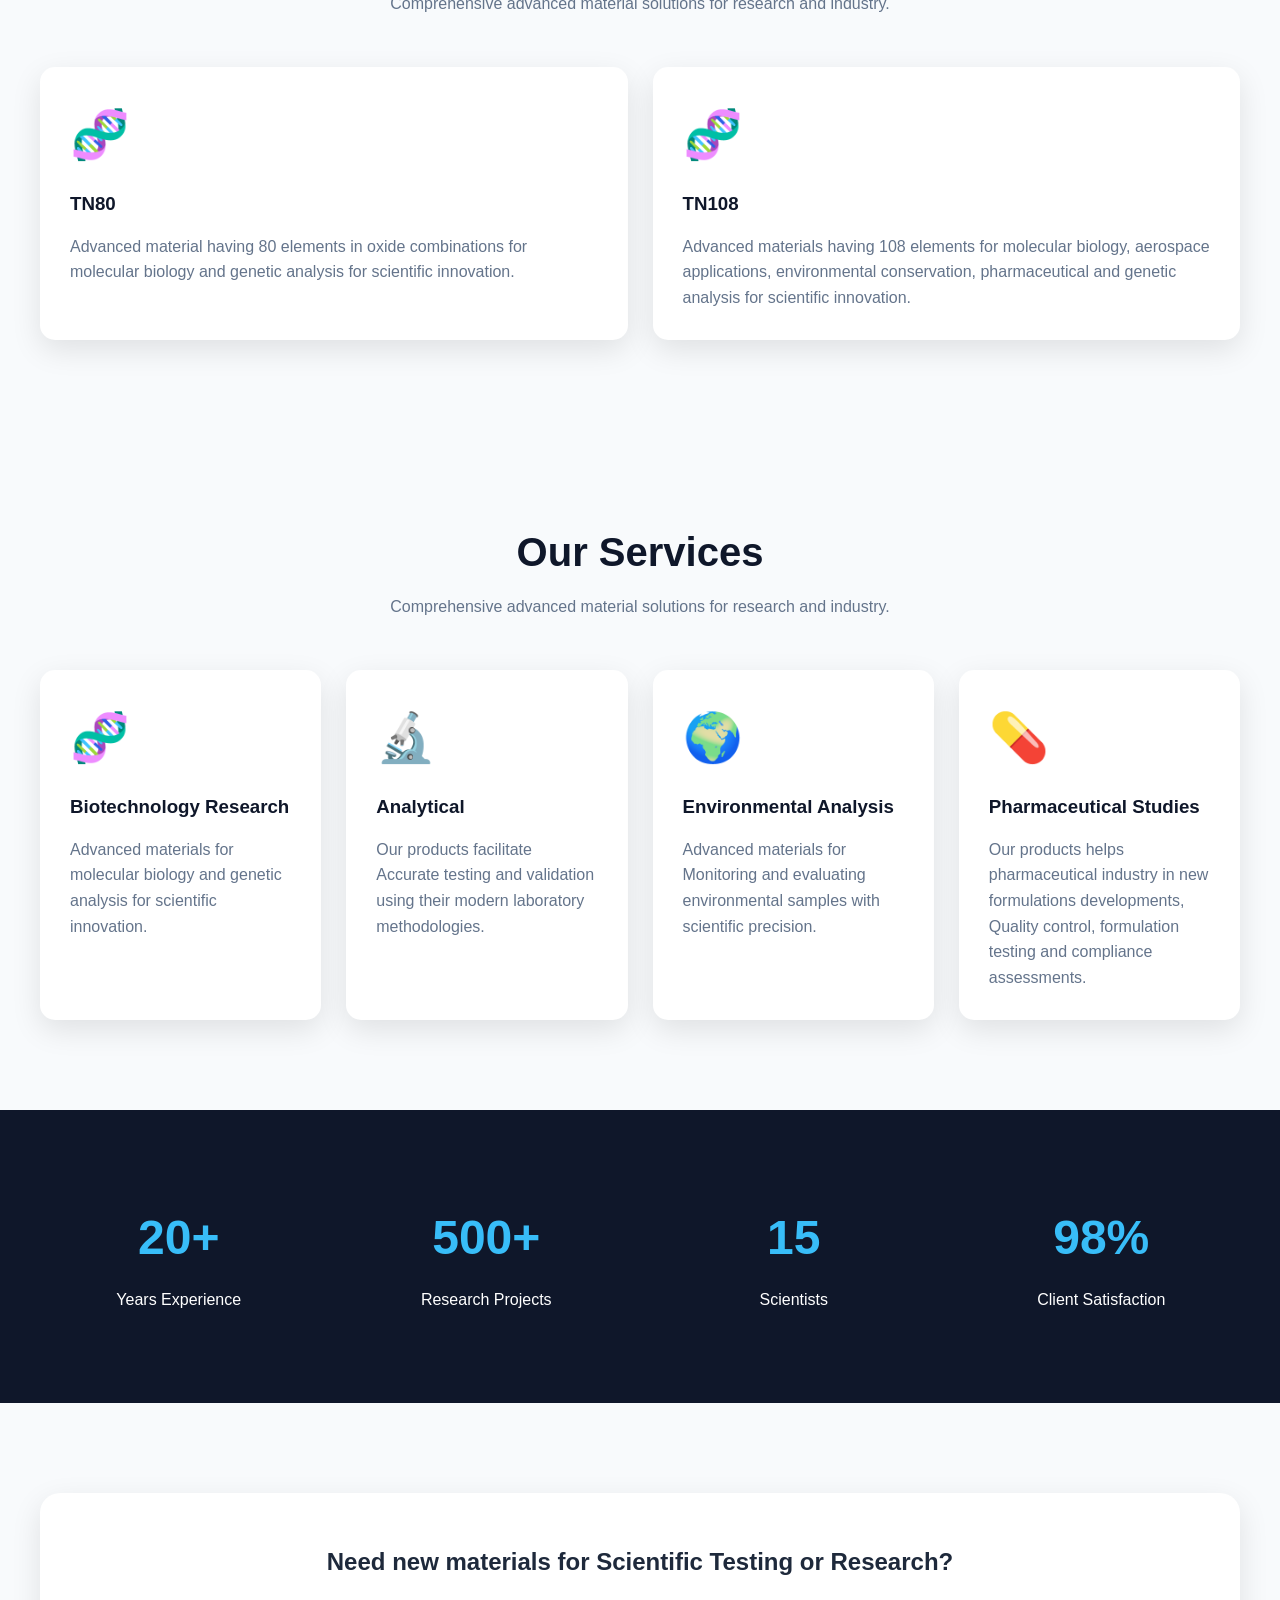
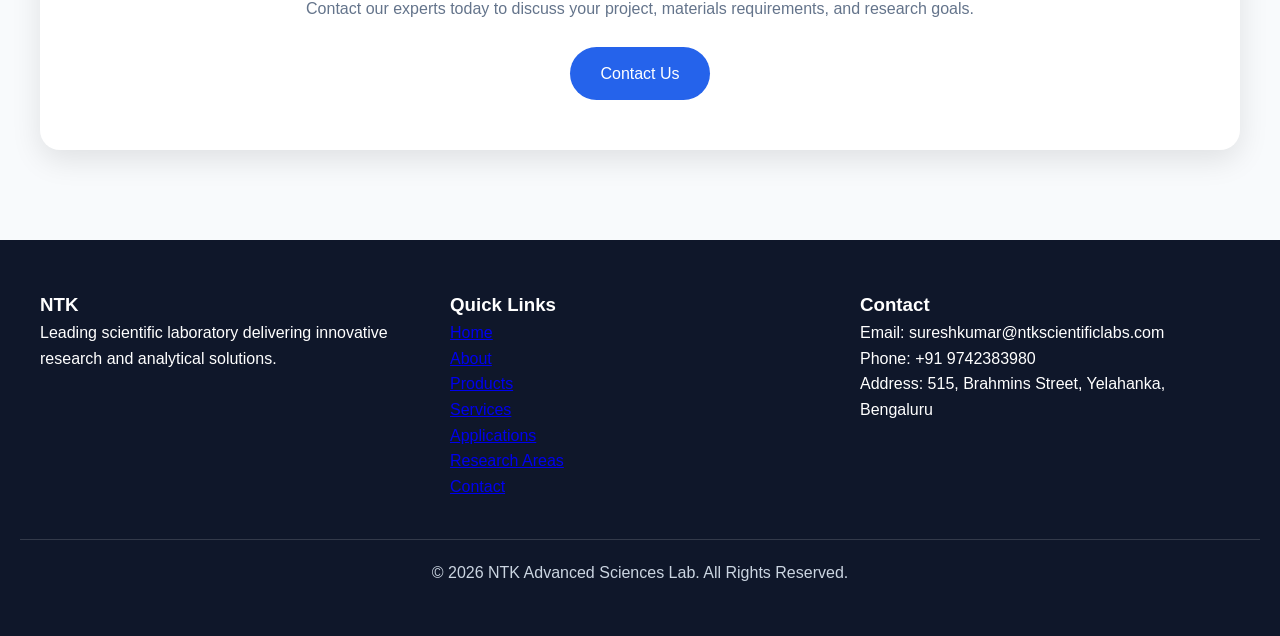
==== commit b975265a: "Update index.html" ====
--- a/index.html
+++ b/index.html
@@ -364,8 +364,9 @@
             <li><a href="#about">About</a></li>
             <li><a href="#products">Products</a>a></li>
             <li><a href="#services">Services</a></li>
-	    <p><a href=“#applications”>Applications</a></p>
-           <p><a href=“#focus”>Research Areas</a></p>
+	        <li><a href=“#applications”>Applications</a></li>
+			<li><a href=“#technology”>CoreTechnology</a></li>
+           <li><a href=“#research”>Research Areas</a></li>
             <li><a href="#contact">Contact</a></li>
         </ul>
         <div class="menu-btn" onclick="toggleMenu()">
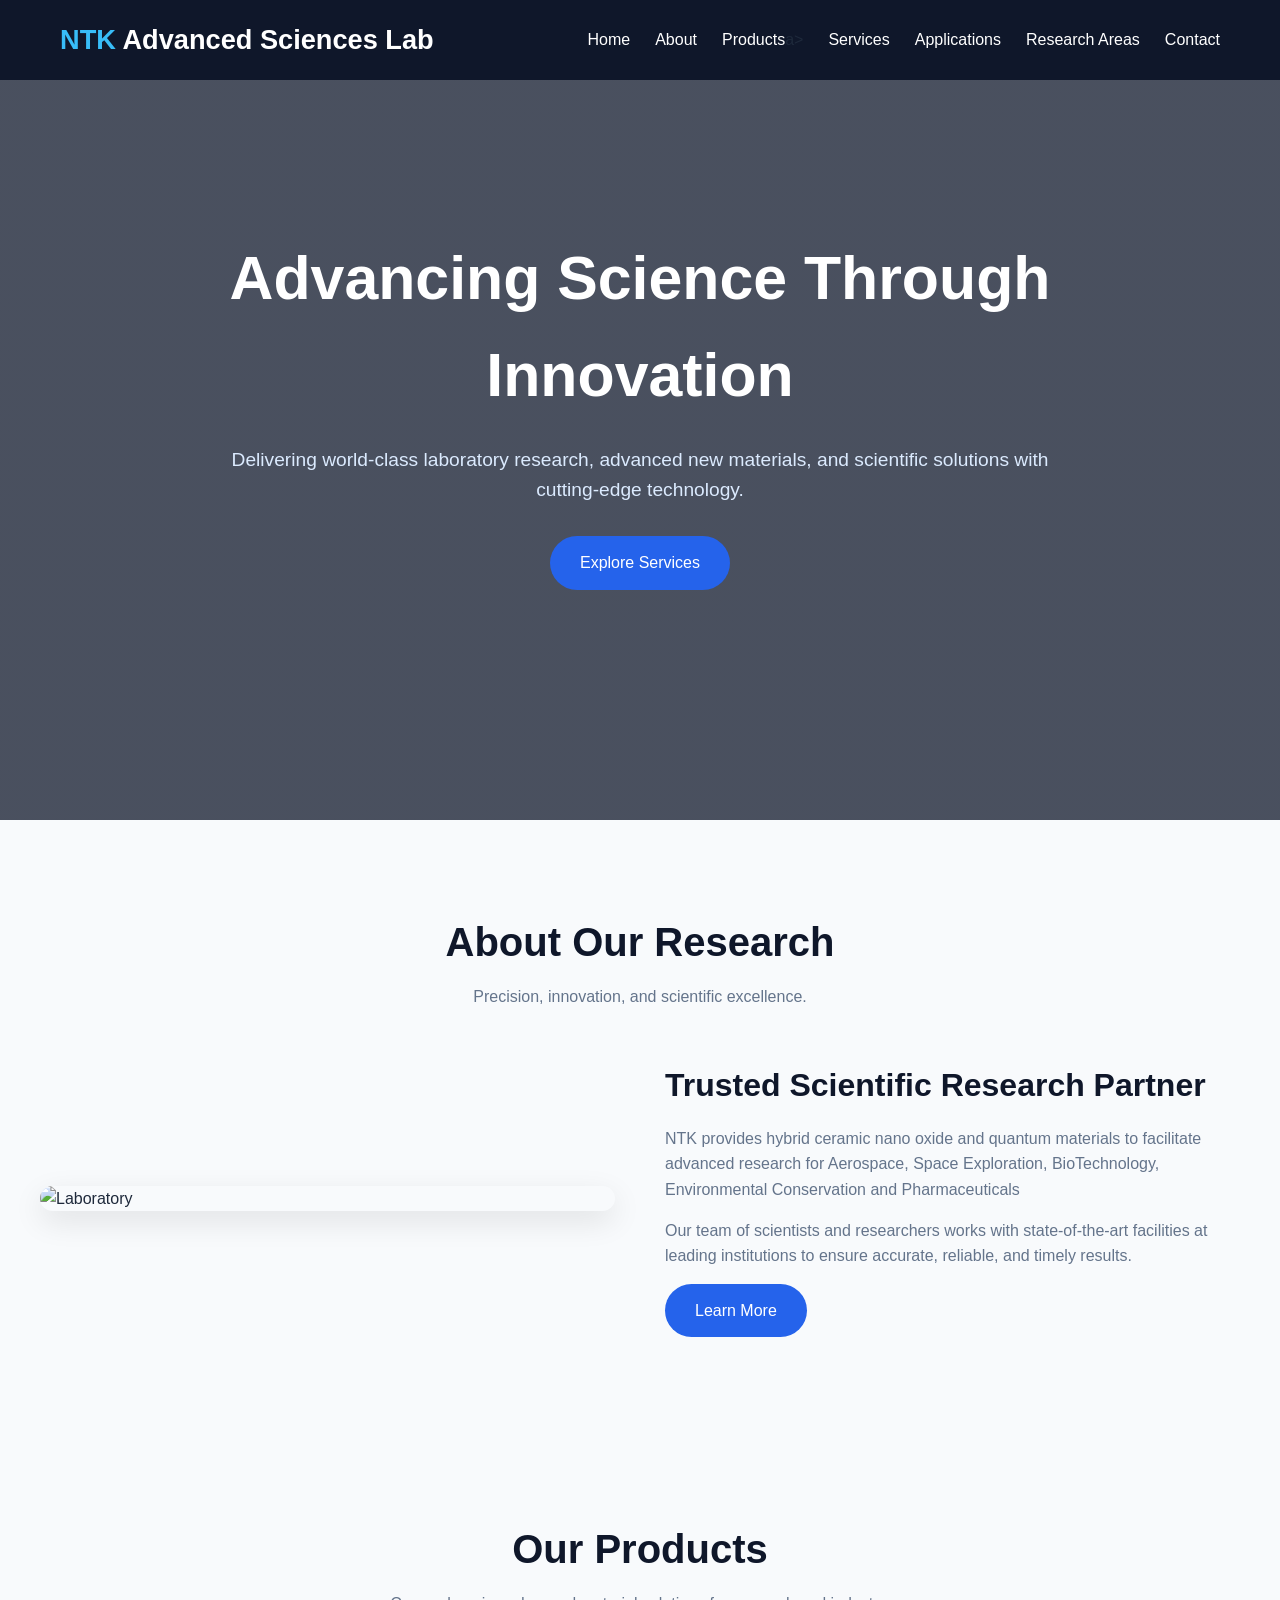
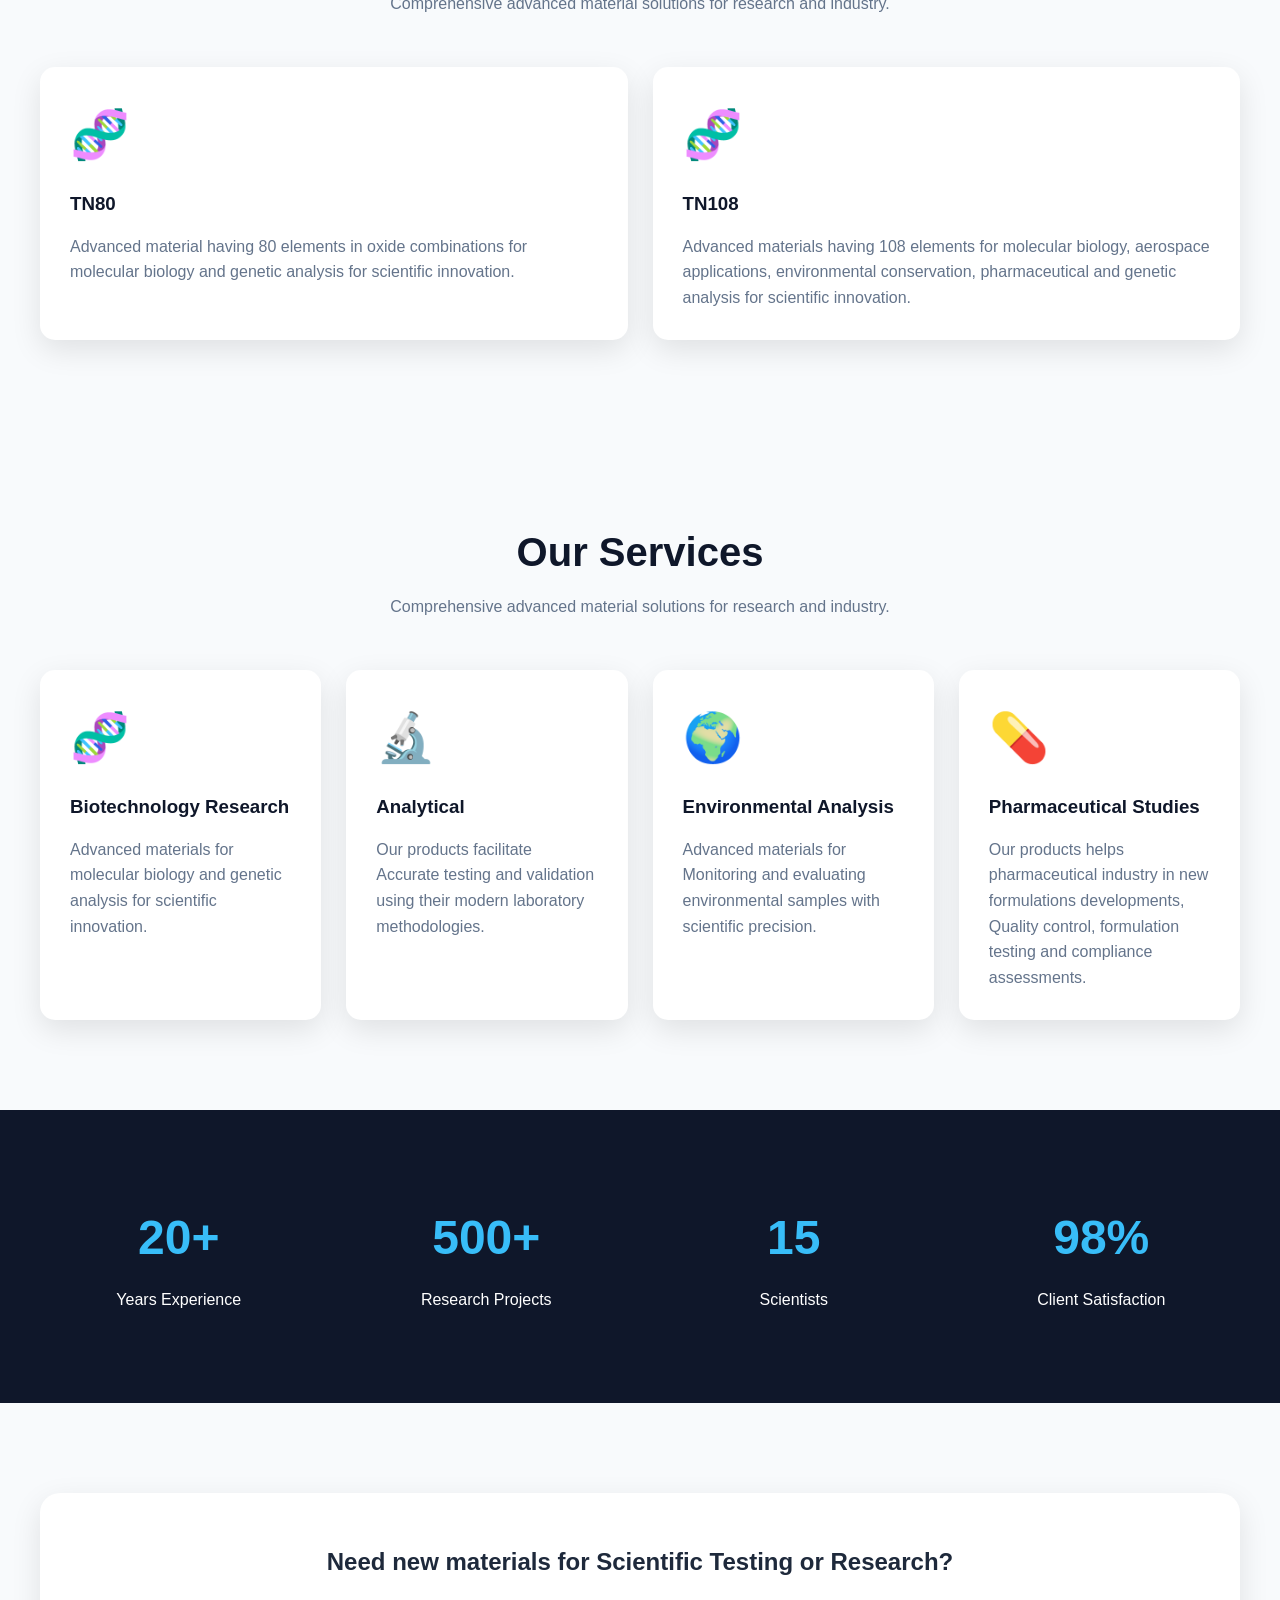
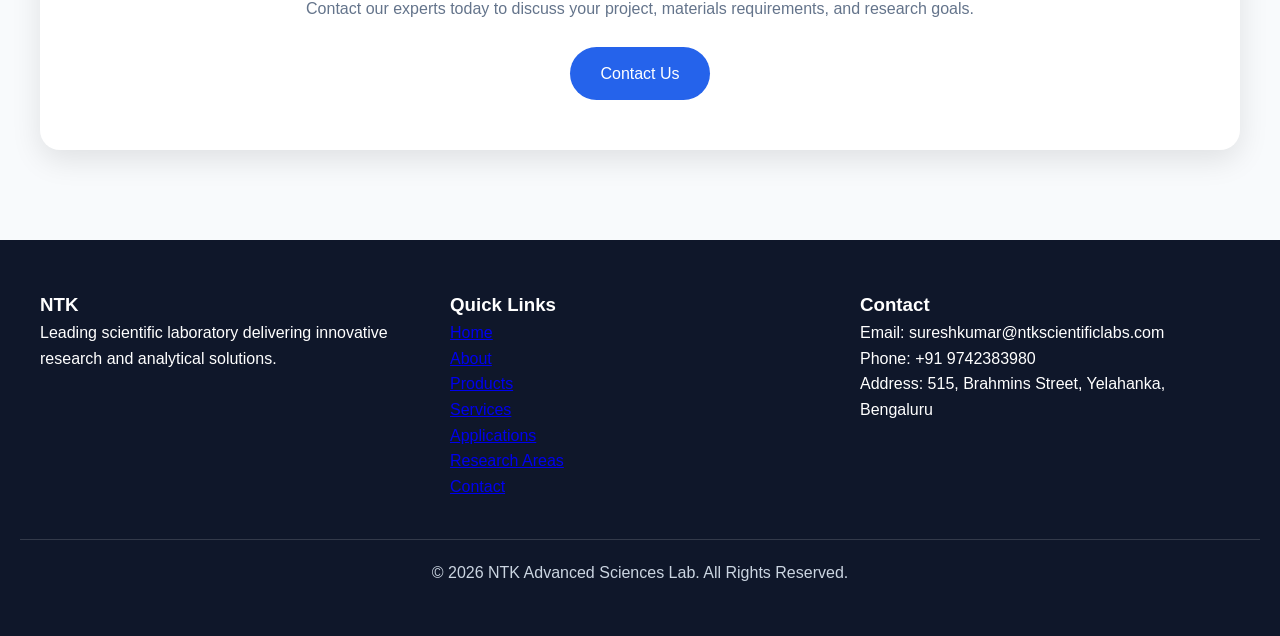
==== commit 9b690dd9: "Update index.html" ====
--- a/index.html
+++ b/index.html
@@ -365,7 +365,6 @@
             <li><a href="#products">Products</a>a></li>
             <li><a href="#services">Services</a></li>
 	        <li><a href=“#applications”>Applications</a></li>
-			<li><a href=“#technology”>CoreTechnology</a></li>
            <li><a href=“#research”>Research Areas</a></li>
             <li><a href="#contact">Contact</a></li>
         </ul>
@@ -496,6 +495,9 @@
                     Quality control, formulation testing and compliance assessments.
                 </p>
             </div>
+</div>
+</section>
+			
 <!-- code added below —>
 
 
@@ -540,8 +542,6 @@
 Solutions aimed at sustainability, pollution
 control, and environmental conservation.
 </p>
-</div>
-
 </div>
 
 </div>
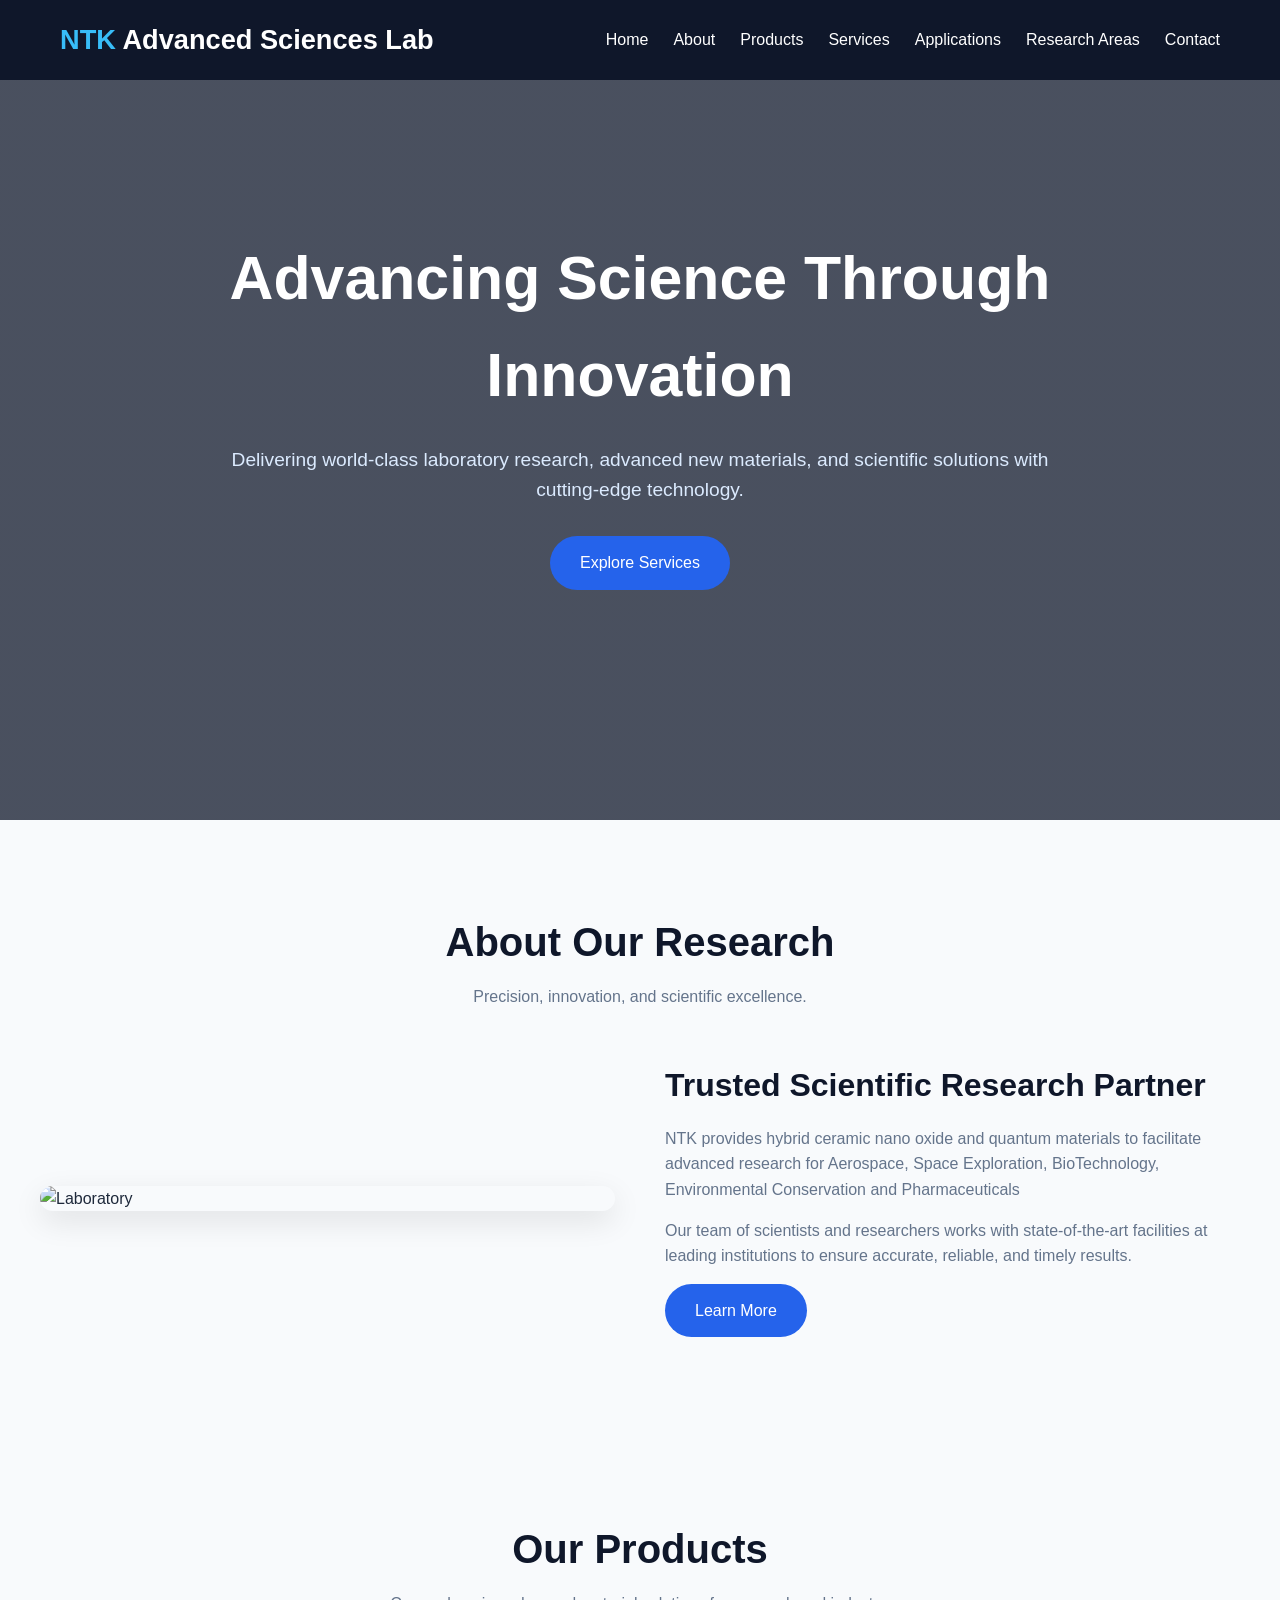
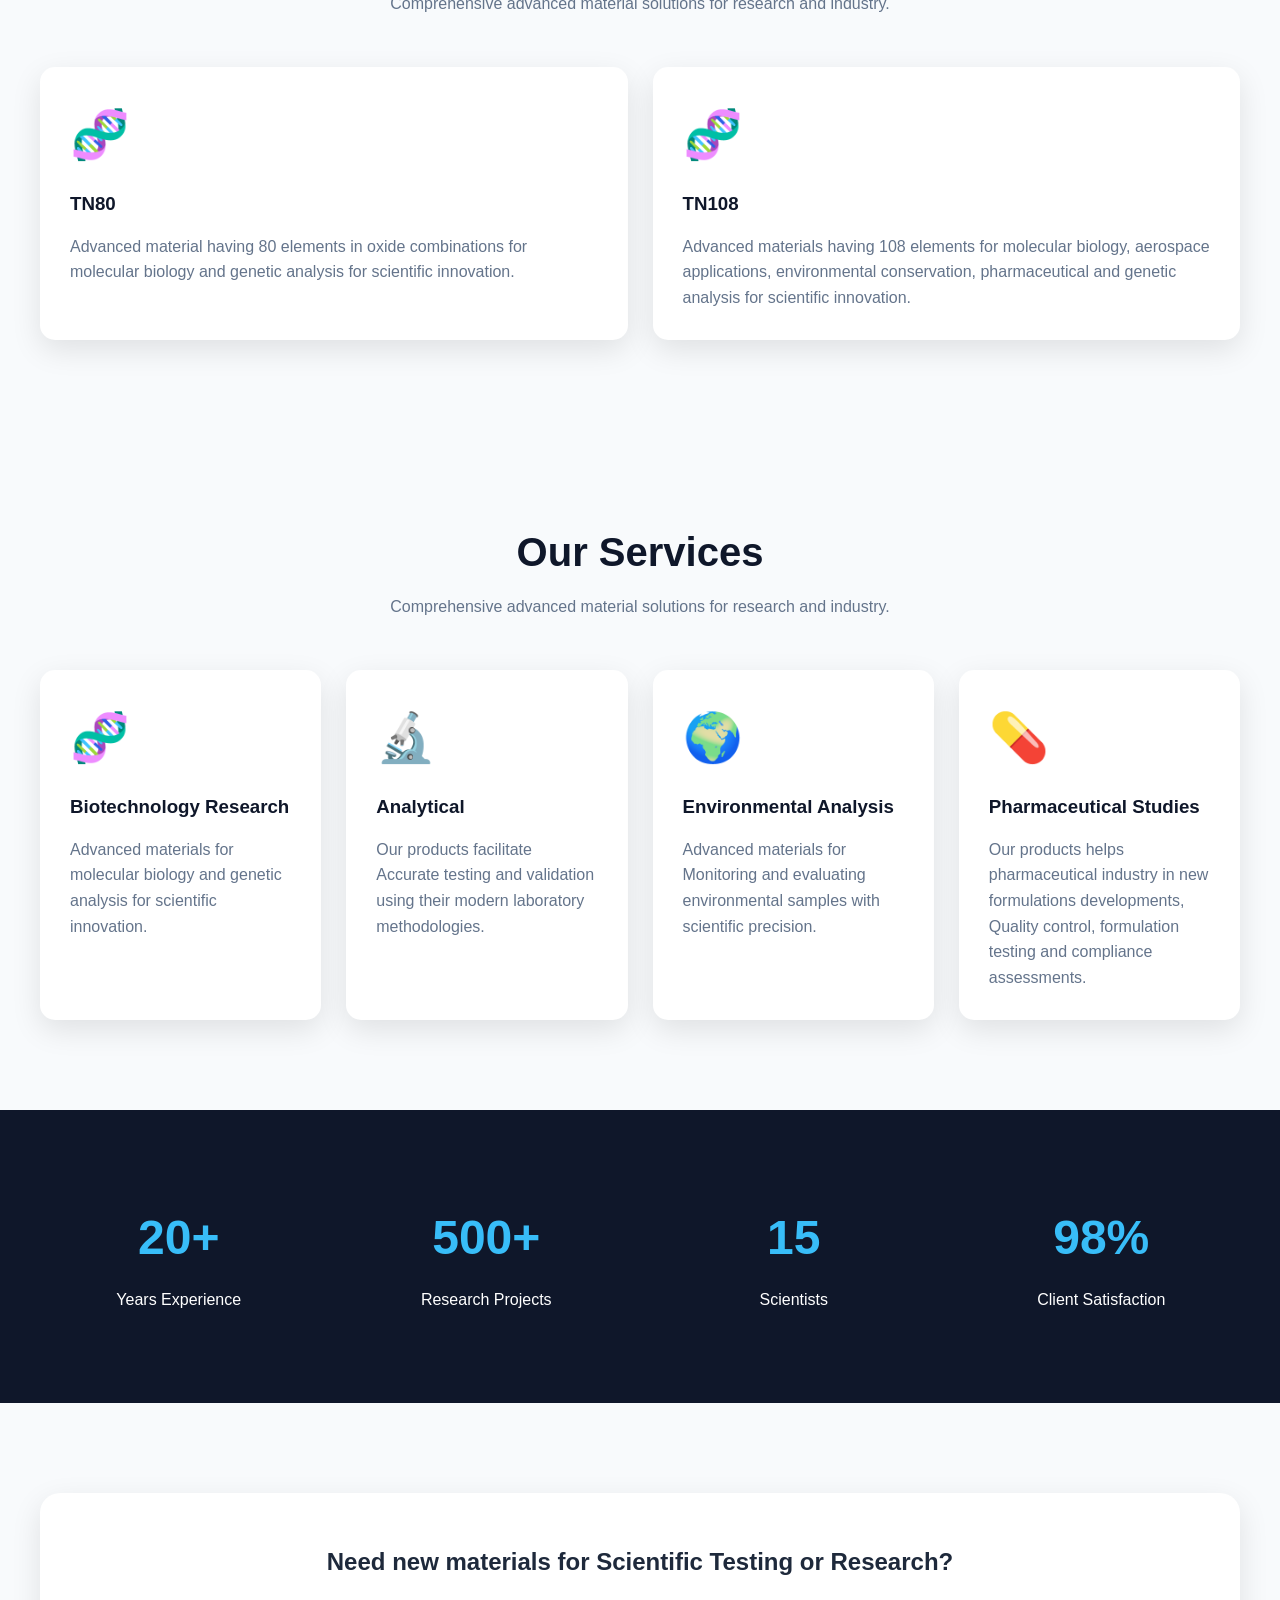
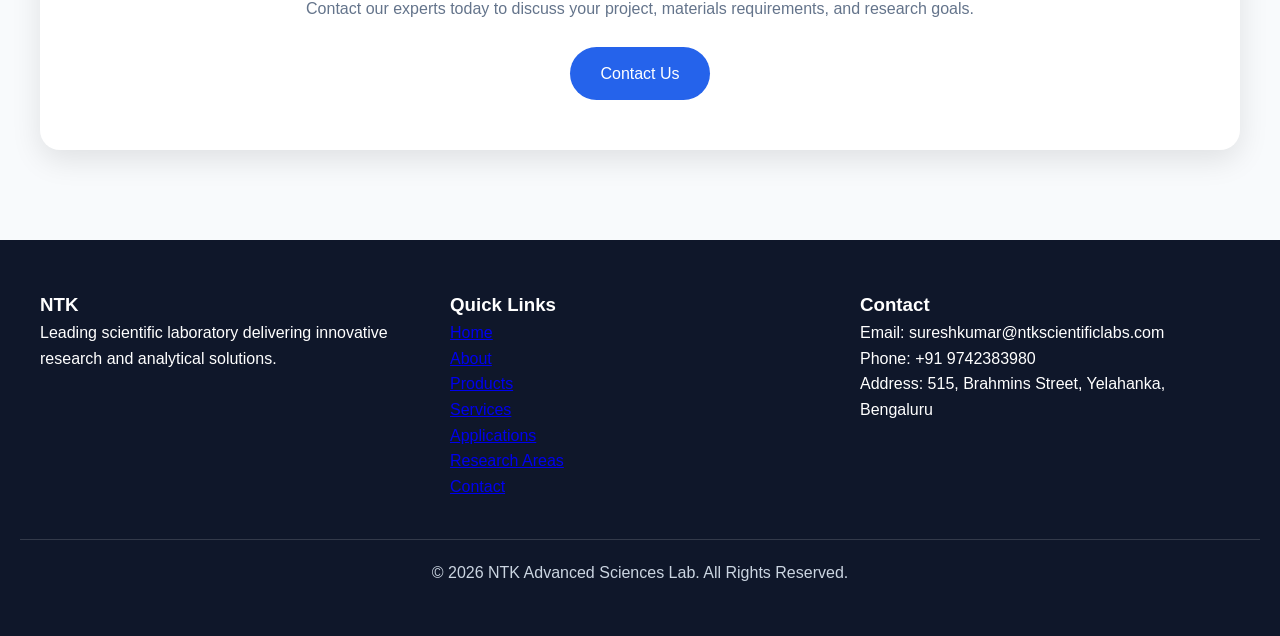
==== commit 8cc02ac7: "Update index.html" ====
--- a/index.html
+++ b/index.html
@@ -361,8 +361,11 @@
 
         <ul class="nav-links" id="navLinks">
             <li><a href="#">Home</a></li>
+			<!-- 
             <li><a href="#about">About</a></li>
-            <li><a href="#products">Products</a>a></li>
+			-->
+			<li><a href="about.html">About</a></li>
+            <li><a href="#products">Products</a></li>
             <li><a href="#services">Services</a></li>
 	        <li><a href=“#applications”>Applications</a></li>
            <li><a href=“#research”>Research Areas</a></li>
